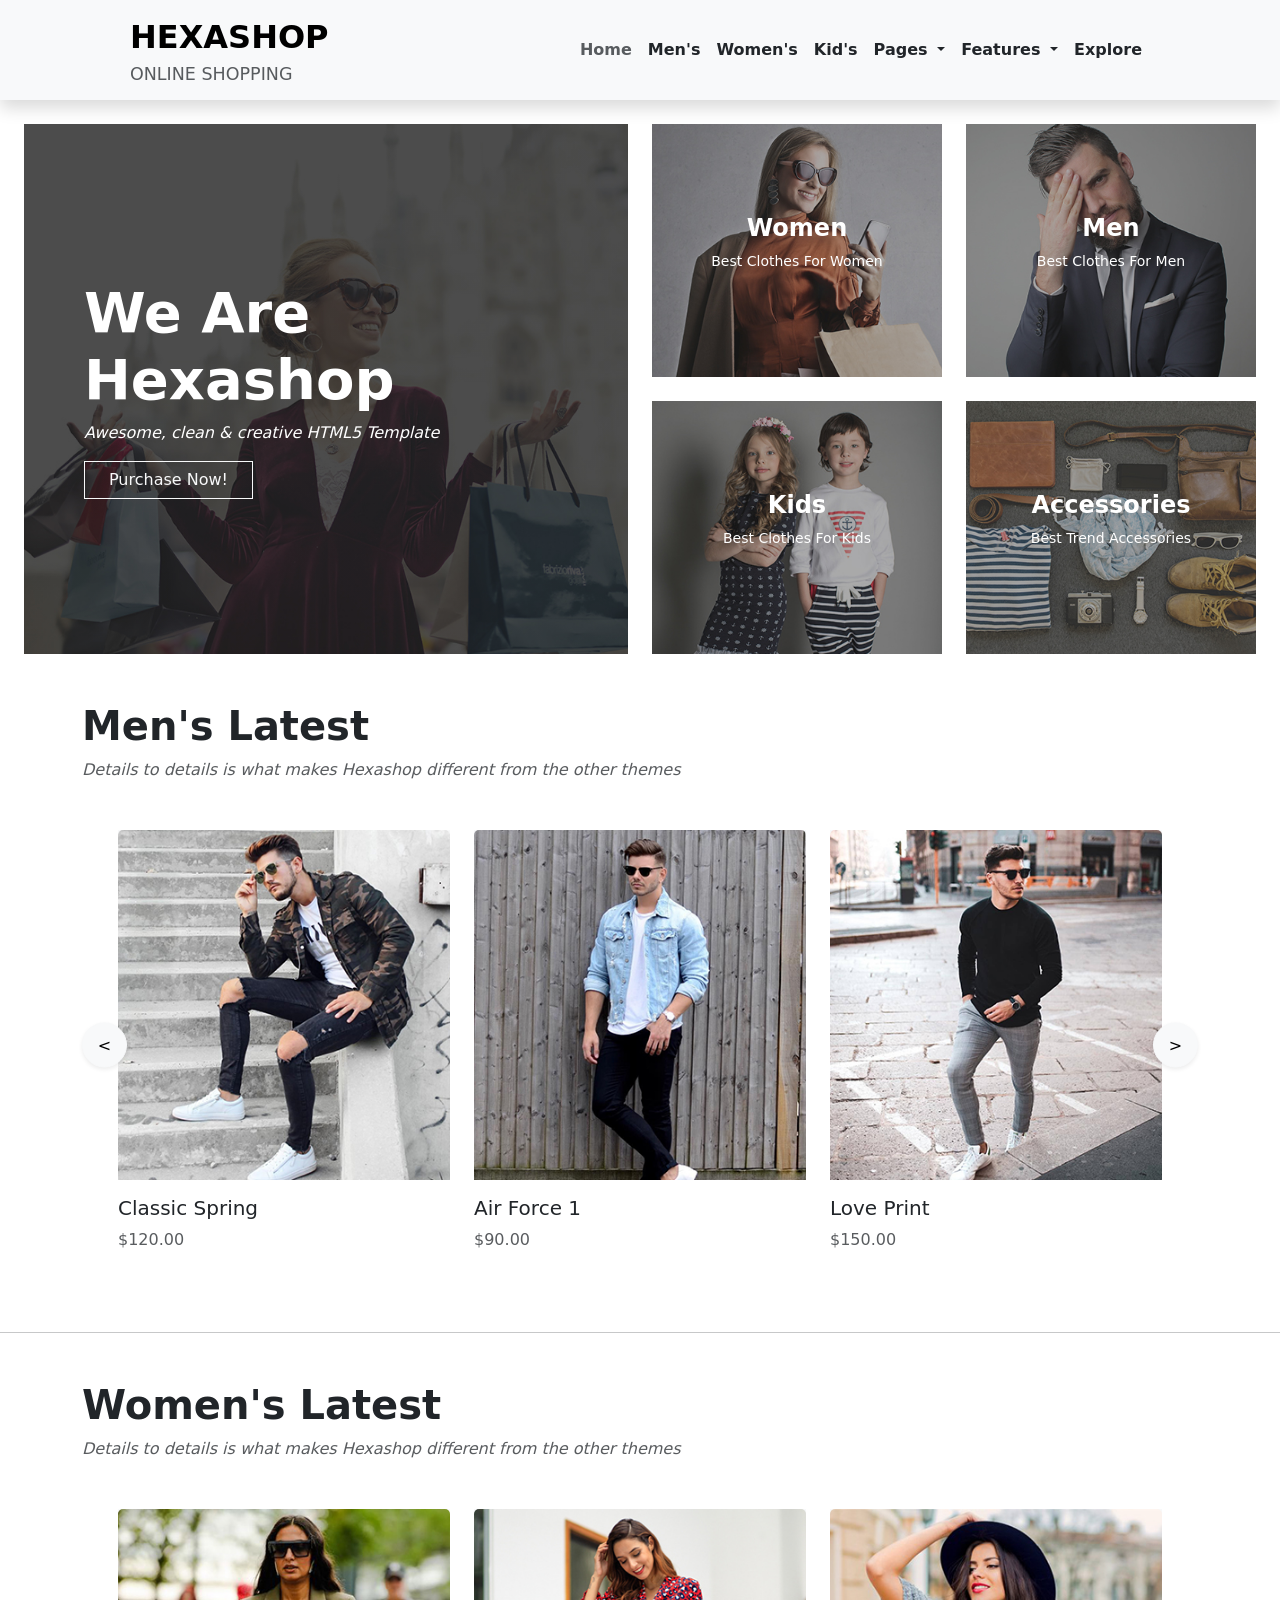
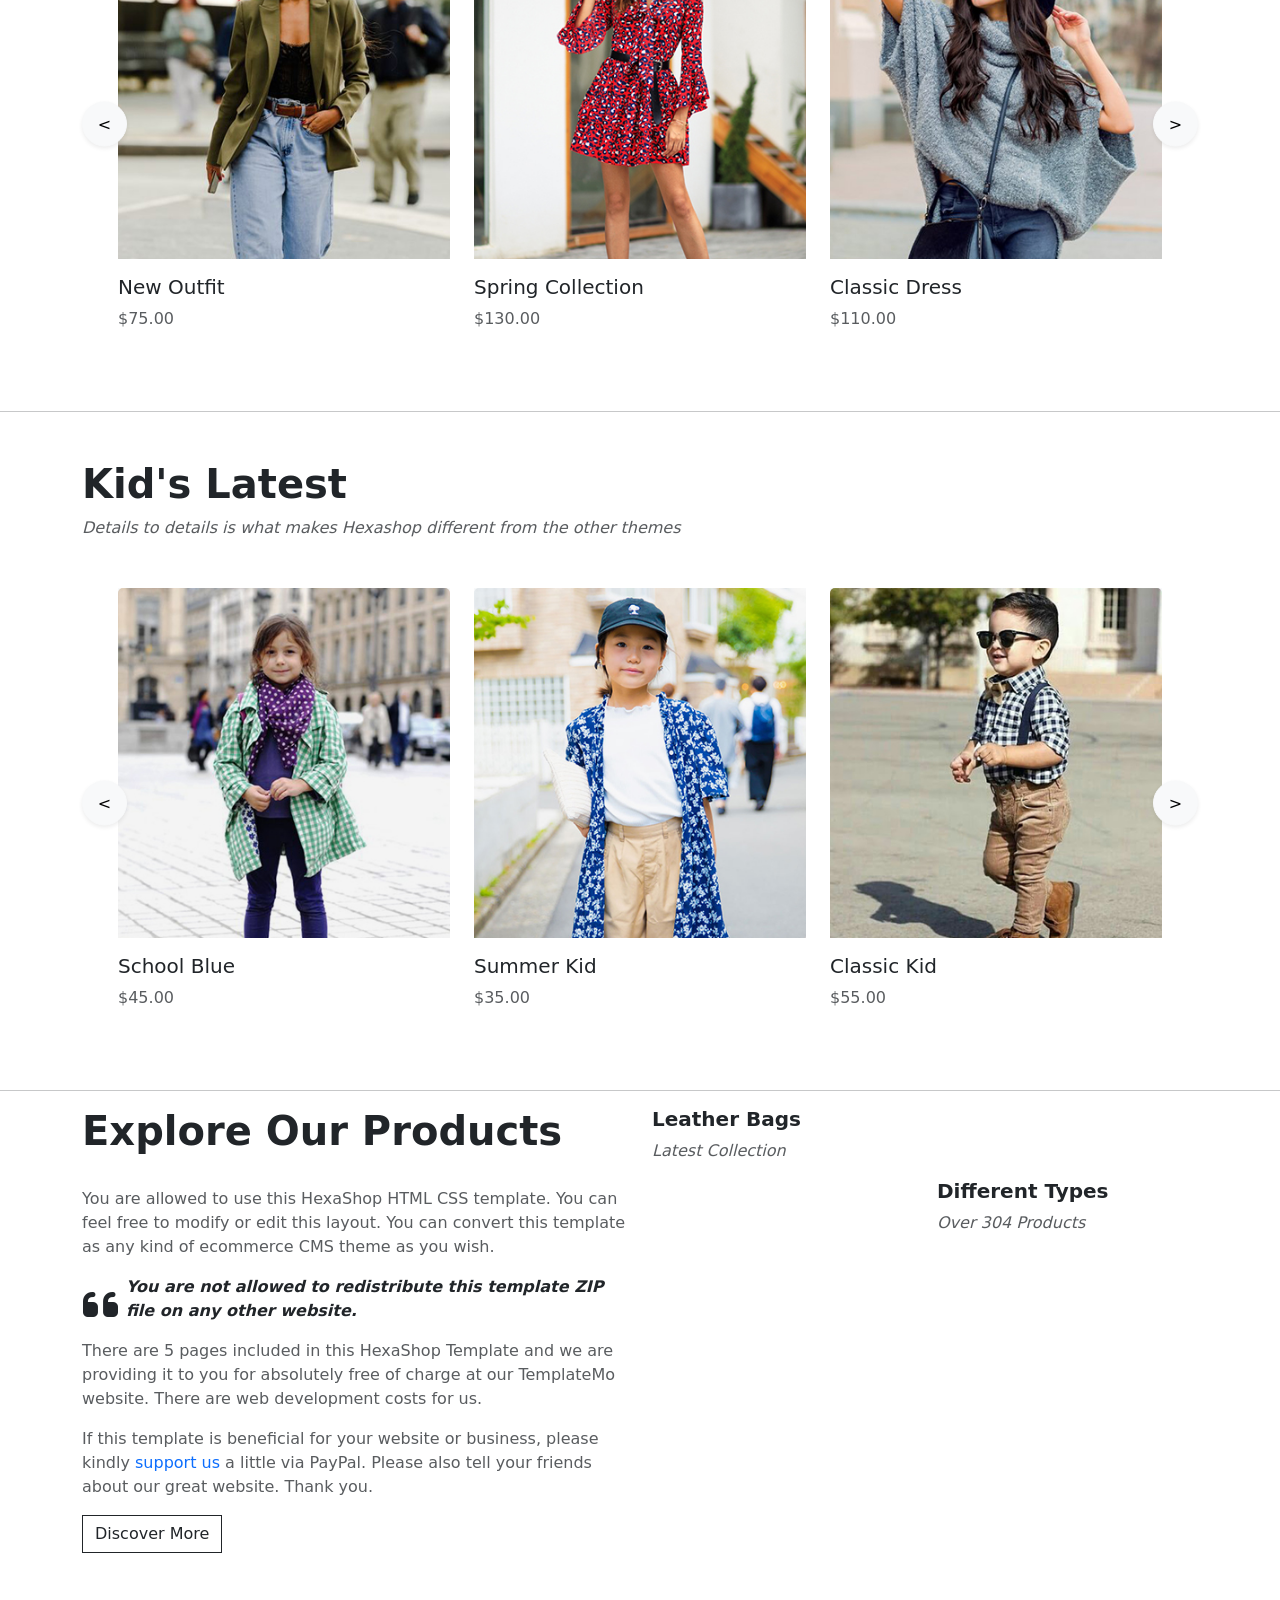
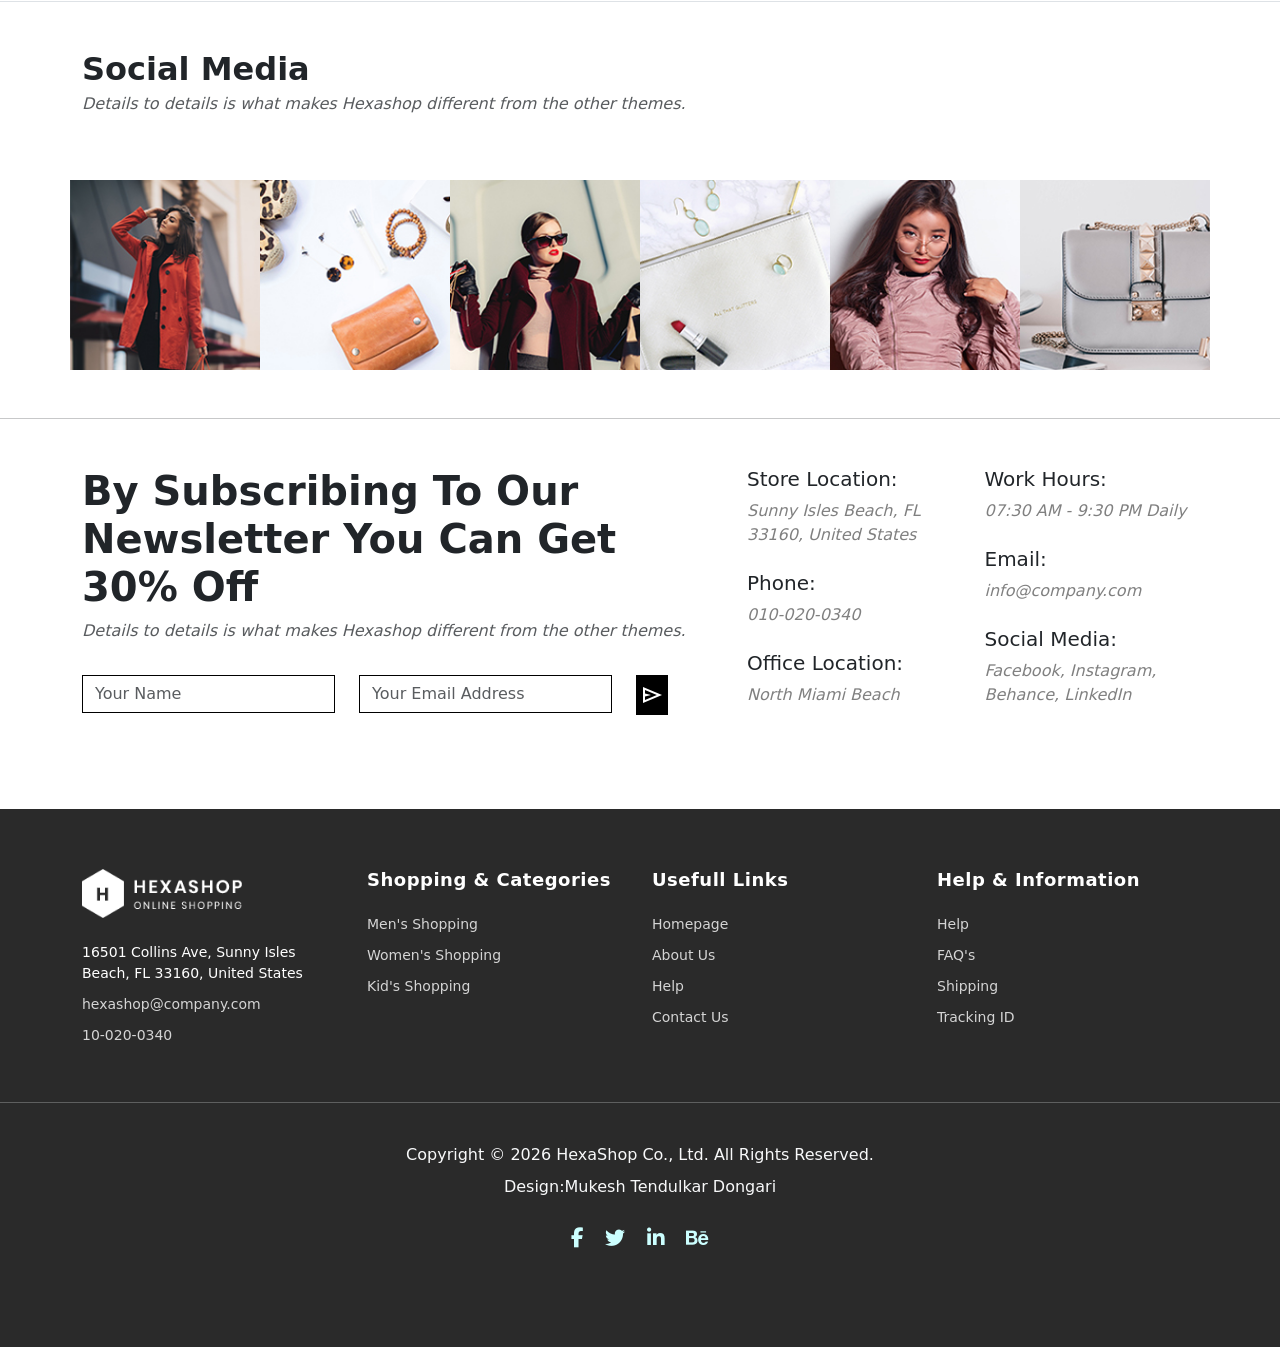
==== index.html @ 88e51914 "refactored banner section - added hover property for elements and buttons" ====
<!DOCTYPE html>
<html lang="en">
<head>
    <meta charset="UTF-8">
    <meta name="viewport" content="width=device-width, initial-scale=1.0">
    <title>Hexa Shop</title>
    <link rel="stylesheet" href="style.css">
    <!-- BOOTSTARP ICONS CDN -->
    <link rel="stylesheet" href="https://cdn.jsdelivr.net/npm/bootstrap-icons@1.13.1/font/bootstrap-icons.min.css">
    <link rel="stylesheet" href="https://cdnjs.cloudflare.com/ajax/libs/font-awesome/6.5.1/css/all.min.css">
    <link rel="stylesheet" href="https://fonts.googleapis.com/css2?family=Material+Symbols+Outlined:opsz,wght,FILL,GRAD@20..48,100..700,0..1,-50..200" />
    <link href="https://cdn.jsdelivr.net/npm/bootstrap@5.0.2/dist/css/bootstrap.min.css" rel="stylesheet" integrity="sha384-EVSTQN3/azprG1Anm3QDgpJLIm9Nao0Yz1ztcQTwFspd3yD65VohhpuuCOmLASjC" crossorigin="anonymous">
</head>
<body>

<!-- nav bar  -->
<nav class="navbar navbar-expand-md navbar-light bg-light sticky-top shadow">
    <div class="container">

    <div class="navbar-brand d-flex flex-column ms-5">
  <span class="fw-bold fs-2">HEXASHOP</span>
  <small class="text-muted">ONLINE SHOPPING</small>
</div>

    <button class="navbar-toggler" type="button" data-bs-toggle="collapse" data-bs-target="#navbarNavDropdown" aria-controls="navbarNavDropdown" aria-expanded="false" aria-label="Toggle navigation">
      <span class="navbar-toggler-icon"></span>
    </button>

    <div class="collapse navbar-collapse" id="navbarNavDropdown">
        
      <ul class="navbar-nav ms-auto me-5">
        <li class="nav-item">
          <a class="nav-link text-muted fw-bold" aria-current="page" href="#">Home</a>
        </li>
        <li class="nav-item ">
          <a class="nav-link fw-bold text-dark" href="#">Men's</a>
        </li>
        <li class="nav-item">
          <a class="nav-link fw-bold text-dark" href="#">Women's</a>
        </li>
        <li class="nav-item">
          <a class="nav-link fw-bold text-dark" href="#">Kid's</a>
        </li>
        
        <li class="nav-item dropdown">
          <a class="nav-link dropdown-toggle fw-bold text-dark" href="#" id="navbarDropdownMenuLink" role="button" data-bs-toggle="dropdown" aria-expanded="false">
            Pages
          </a>
          <ul class="dropdown-menu " aria-labelledby="navbarDropdownMenuLink">
            <li><a class="dropdown-item" href="#">About Us</a></li>
            <li><a class="dropdown-item" href="#">Products</a></li>
            <li><a class="dropdown-item" href="#">Single Products</a></li>
            <li><a class="dropdown-item" href="#">Contact Us</a></li>
          </ul>
        </li>

        <li class="nav-item dropdown">
        <a class="nav-link dropdown-toggle fw-bold text-dark" href="#" data-bs-toggle="dropdown">
            Features
        </a>
        <ul class="dropdown-menu">
        <li><a class="dropdown-item" href="#">Feature Page 1</a></li>
        <li><a class="dropdown-item" href="#">Feature Page 2</a></li>
        <li><a class="dropdown-item" href="#">Feature Page 3</a></li>
        </ul>
        </li>
        <li class="nav-item ">
          <a class="nav-link fw-bold text-dark" href="#">Explore</a>
        </li>
      </ul>
    </div>
  </div>
</nav>
<!-- hero section -->
<div class="container-fluid mt-4 px-4">
    <div class="row g-4">

        <div class="col-lg-6">
            <div class="banner-large d-flex flex-column justify-content-center">
                <div class="banner-content text-white">
                    <h1 class="fw-bold display-4">We Are Hexashop</h1>
                    <p class="fst-italic">Awesome, clean & creative HTML5 Template</p>
                    <button class="btn btn-outline-light rounded-0 px-4">Purchase Now!</button>
                </div>
            </div>
        </div>

        <div class="col-lg-6">
            <div class="row g-4">

                <div class="col-12 col-md-6">
                    <div class="category women position-relative">
                        <div class="main-text text-white text-center">
                            <h4 class="fw-bold">Women</h4>
                            <p class="small">Best Clothes For Women</p>
                        </div>
                        <div class="category-hover">
                            <div class="inner">
                                <h5>Women</h5>
                                <p>Lorem ipsum dolor sit amet, consectetur adipiscing elit.</p>
                                <a href="#" class="btn-discover">Discover More</a>
                            </div>
                        </div>
                    </div>
                </div>

                <div class="col-12 col-md-6">
                    <div class="category men position-relative">
                        <div class="main-text text-white text-center">
                            <h4 class="fw-bold">Men</h4>
                            <p class="small">Best Clothes For Men</p>
                        </div>
                        <div class="category-hover">
                            <div class="inner">
                                <h5>Men</h5>
                                <p>Lorem ipsum dolor sit amet, consectetur adipiscing elit.</p>
                                <a href="#" class="btn-discover">Discover More</a>
                            </div>
                        </div>
                    </div>
                </div>

                <div class="col-12 col-md-6">
                    <div class="category kids position-relative">
                        <div class="main-text text-white text-center">
                            <h4 class="fw-bold">Kids</h4>
                            <p class="small">Best Clothes For Kids</p>
                        </div>
                        <div class="category-hover">
                            <div class="inner">
                                <h5>Kids</h5>
                                <p>Lorem ipsum dolor sit amet, consectetur adipiscing elit.</p>
                                <a href="#" class="btn-discover">Discover More</a>
                            </div>
                        </div>
                    </div>
                </div>

                <div class="col-12 col-md-6">
                    <div class="category accessories position-relative">
                        <div class="main-text text-white text-center">
                            <h4 class="fw-bold">Accessories</h4>
                            <p class="small">Best Trend Accessories</p>
                        </div>
                        <div class="category-hover">
                            <div class="inner">
                                <h5>Accessories</h5>
                                <p>Lorem ipsum dolor sit amet, consectetur adipiscing elit.</p>
                                <a href="#" class="btn-discover">Discover More</a>
                            </div>
                        </div>
                    </div>
                </div>

            </div>
        </div>

    </div>
</div>

<!-- carousels  -->
<!-- men carousel -->
<section class="container my-5">
    <div class="mb-4">
        <h1 class="fw-bold">Men's Latest</h1>
        <p class="text-muted fst-italic">Details to details is what makes Hexashop different from the other themes</p>
    </div>
    <div class="position-relative px-md-4">
        <button class="btn btn-light shadow-sm position-absolute top-50 start-0 translate-middle-y z-3 rounded-circle nav-btn" onclick="scrollCarousel('track-men', -1)">&lt;</button>
        <div id="track-men" class="row flex-nowrap overflow-auto g-4 m-0 hide-scrollbar">
            <div class="col-12 col-md-6 col-lg-4 product-item">
              <div class="card h-100 border-0 product-card">
                <div class="img-wrapper">
                  <img src="assets/images/men-01.jpg" class="card-img-top">
                  <div class="hover-overlay d-flex justify-content-center gap-2">
                    <button class="btn btn-white"><i class="bi bi-eye"></i></button>
                    <button class="btn btn-white"><i class="bi bi-star"></i></button>
                    <button class="btn btn-white"><i class="bi bi-cart"></i></button>
                  </div>
                </div>
                <div class="card-body px-0">
                  <h5>Classic Spring</h5>
                  <p class="text-muted">$120.00</p>
                </div>
              </div>
            </div>
            <div class="col-12 col-md-6 col-lg-4 product-item">
              <div class="card h-100 border-0 product-card">
                <div class="img-wrapper">
                  <img src="assets/images/men-02.jpg" class="card-img-top">
                  <div class="hover-overlay d-flex justify-content-center gap-2">
                    <button class="btn btn-white"><i class="bi bi-eye"></i></button>
                    <button class="btn btn-white"><i class="bi bi-star"></i></button>
                    <button class="btn btn-white"><i class="bi bi-cart"></i></button>
                  </div></div><div class="card-body px-0">
                    <h5>Air Force 1</h5>
                    <p class="text-muted">$90.00</p>
                  </div>
                </div>
              </div>
            <div class="col-12 col-md-6 col-lg-4 product-item">
              <div class="card h-100 border-0 product-card">
                <div class="img-wrapper">
                  <img src="assets/images/men-03.jpg" class="card-img-top">
                  <div class="hover-overlay d-flex justify-content-center gap-2">
                    <button class="btn btn-white"><i class="bi bi-eye"></i></button>
                    <button class="btn btn-white"><i class="bi bi-star"></i></button>
                    <button class="btn btn-white"><i class="bi bi-cart"></i></button>
                  </div></div><div class="card-body px-0">
                    <h5>Love Print</h5>
                    <p class="text-muted">$150.00</p>
                  </div>
                </div>
                </div>


            <div class="col-12 col-md-6 col-lg-4 product-item">
              <div class="card h-100 border-0 product-card">
                <div class="img-wrapper">
                  <img src="assets/images/men-01.jpg" class="card-img-top">
                  <div class="hover-overlay d-flex justify-content-center gap-2">
                    <button class="btn btn-white"><i class="bi bi-eye"></i></button>
                    <button class="btn btn-white"><i class="bi bi-star"></i></button>
                    <button class="btn btn-white"><i class="bi bi-cart"></i></button>
                  </div>
                </div>
                <div class="card-body px-0">
                  <h5>Classic Spring</h5>
                  <p class="text-muted">$120.00</p>
                </div>
              </div>
            </div>
            <div class="col-12 col-md-6 col-lg-4 product-item">
              <div class="card h-100 border-0 product-card">
                <div class="img-wrapper">
                  <img src="assets/images/men-02.jpg" class="card-img-top">
                  <div class="hover-overlay d-flex justify-content-center gap-2">
                    <button class="btn btn-white"><i class="bi bi-eye"></i></button>
                    <button class="btn btn-white"><i class="bi bi-star"></i></button>
                    <button class="btn btn-white"><i class="bi bi-cart"></i></button>
                  </div></div><div class="card-body px-0">
                    <h5>Air Force 1</h5>
                    <p class="text-muted">$90.00</p>
                  </div>
                </div>
              </div>
            <div class="col-12 col-md-6 col-lg-4 product-item">
              <div class="card h-100 border-0 product-card">
                <div class="img-wrapper">
                  <img src="assets/images/men-03.jpg" class="card-img-top">
                  <div class="hover-overlay d-flex justify-content-center gap-2">
                    <button class="btn btn-white"><i class="bi bi-eye"></i></button>
                    <button class="btn btn-white"><i class="bi bi-star"></i></button>
                    <button class="btn btn-white"><i class="bi bi-cart"></i></button>
                  </div></div><div class="card-body px-0">
                    <h5>Love Print</h5>
                    <p class="text-muted">$150.00</p>
                  </div>
                </div>
                </div>

        </div>
        <button class="btn btn-light shadow-sm position-absolute top-50 end-0 translate-middle-y z-3 rounded-circle nav-btn" onclick="scrollCarousel('track-men', 1)">&gt;</button>
    </div>
</section>

<hr>

<!-- women carousel -->
<section class="container my-5">
    <div class="mb-4">
      <h1 class="fw-bold">Women's Latest</h1>
      <p class="text-muted fst-italic">Details to details is what makes Hexashop different from the other themes</p>
    </div>
    <div class="position-relative px-md-4">
        <button class="btn btn-light shadow-sm position-absolute top-50 start-0 translate-middle-y z-3 rounded-circle nav-btn" onclick="scrollCarousel('track-women', -1)">&lt;</button>
        <div id="track-women" class="row flex-nowrap overflow-auto g-4 m-0 hide-scrollbar">
            <div class="col-12 col-md-6 col-lg-4 product-item">
              <div class="card h-100 border-0 product-card">
                <div class="img-wrapper">
                  <img src="assets/images/women-01.jpg" class="card-img-top">
                  <div class="hover-overlay d-flex justify-content-center gap-2">
                    <button class="btn btn-white"><i class="bi bi-eye"></i></button>
                    <button class="btn btn-white"><i class="bi bi-star"></i></button>
                    <button class="btn btn-white"><i class="bi bi-cart"></i></button>
                  </div></div><div class="card-body px-0">
                    <h5>New Outfit</h5>
                    <p class="text-muted">$75.00</p>
                  </div>
                </div>
              </div>
            <div class="col-12 col-md-6 col-lg-4 product-item">
              <div class="card h-100 border-0 product-card">
                <div class="img-wrapper">
                  <img src="assets/images/women-02.jpg" class="card-img-top">
                  <div class="hover-overlay d-flex justify-content-center gap-2">
                    <button class="btn btn-white"><i class="bi bi-eye"></i></button>
                    <button class="btn btn-white"><i class="bi bi-star"></i></button>
                    <button class="btn btn-white"><i class="bi bi-cart"></i></button>
                  </div>
                </div>
                <div class="card-body px-0">
                    <h5>Spring Collection</h5>
                    <p class="text-muted">$130.00</p>
                  </div>
                </div>
              </div>

            <div class="col-12 col-md-6 col-lg-4 product-item">
              <div class="card h-100 border-0 product-card">
                <div class="img-wrapper">
                  <img src="assets/images/women-03.jpg" class="card-img-top">
                  <div class="hover-overlay d-flex justify-content-center gap-2">
                    <button class="btn btn-white"><i class="bi bi-eye"></i></button>
                    <button class="btn btn-white"><i class="bi bi-star"></i></button>
                    <button class="btn btn-white"><i class="bi bi-cart"></i></button>
                  </div></div><div class="card-body px-0">
                    <h5>Classic Dress</h5>
                    <p class="text-muted">$110.00</p>
                  </div>
                </div>
              </div>
              
            <div class="col-12 col-md-6 col-lg-4 product-item">
              <div class="card h-100 border-0 product-card">
                <div class="img-wrapper">
                  <img src="assets/images/women-01.jpg" class="card-img-top">
                  <div class="hover-overlay d-flex justify-content-center gap-2">
                    <button class="btn btn-white"><i class="bi bi-eye"></i></button>
                    <button class="btn btn-white"><i class="bi bi-star"></i></button>
                    <button class="btn btn-white"><i class="bi bi-cart"></i></button>
                  </div></div><div class="card-body px-0">
                    <h5>New Outfit</h5>
                    <p class="text-muted">$75.00</p>
                  </div>
                </div>
              </div>
            <div class="col-12 col-md-6 col-lg-4 product-item">
              <div class="card h-100 border-0 product-card">
                <div class="img-wrapper">
                  <img src="assets/images/women-02.jpg" class="card-img-top">
                  <div class="hover-overlay d-flex justify-content-center gap-2">
                    <button class="btn btn-white"><i class="bi bi-eye"></i></button>
                    <button class="btn btn-white"><i class="bi bi-star"></i></button>
                    <button class="btn btn-white"><i class="bi bi-cart"></i></button>
                  </div>
                </div>
                <div class="card-body px-0">
                    <h5>Spring Collection</h5>
                    <p class="text-muted">$130.00</p>
                  </div>
                </div>
              </div>

            <div class="col-12 col-md-6 col-lg-4 product-item">
              <div class="card h-100 border-0 product-card">
                <div class="img-wrapper">
                  <img src="assets/images/women-03.jpg" class="card-img-top">
                  <div class="hover-overlay d-flex justify-content-center gap-2">
                    <button class="btn btn-white"><i class="bi bi-eye"></i></button>
                    <button class="btn btn-white"><i class="bi bi-star"></i></button>
                    <button class="btn btn-white"><i class="bi bi-cart"></i></button>
                  </div></div><div class="card-body px-0">
                    <h5>Classic Dress</h5>
                    <p class="text-muted">$110.00</p>
                  </div>
                </div>
              </div>
        </div>
        <button class="btn btn-light shadow-sm position-absolute top-50 end-0 translate-middle-y z-3 rounded-circle nav-btn" onclick="scrollCarousel('track-women', 1)">&gt;</button>
    </div>
</section>

<hr>

<!-- kids carousel -->
<section class="container my-5">
    <div class="mb-4">
      <h1 class="fw-bold">Kid's Latest</h1>
      <p class="text-muted fst-italic">Details to details is what makes Hexashop different from the other themes</p>
    </div>
    <div class="position-relative px-md-4">
        <button class="btn btn-light shadow-sm position-absolute top-50 start-0 translate-middle-y z-3 rounded-circle nav-btn" onclick="scrollCarousel('track-kids', -1)">&lt;</button>
        <div id="track-kids" class="row flex-nowrap overflow-auto g-4 m-0 hide-scrollbar">
            <div class="col-12 col-md-6 col-lg-4 product-item">
              <div class="card h-100 border-0 product-card">
                <div class="img-wrapper">
                  <img src="assets/images/kid-01.jpg" class="card-img-top">
                  <div class="hover-overlay d-flex justify-content-center gap-2">
                    <button class="btn btn-white"><i class="bi bi-eye"></i></button>
                    <button class="btn btn-white"><i class="bi bi-star"></i></button>
                    <button class="btn btn-white"><i class="bi bi-cart"></i></button>
                  </div>
                </div>
                <div class="card-body px-0">
                    <h5>School Blue</h5>
                    <p class="text-muted">$45.00</p>
                  </div>
                </div>
              </div>
            <div class="col-12 col-md-6 col-lg-4 product-item">
              <div class="card h-100 border-0 product-card">
                <div class="img-wrapper">
                  <img src="assets/images/kid-02.jpg" class="card-img-top">
                  <div class="hover-overlay d-flex justify-content-center gap-2">
                    <button class="btn btn-white"><i class="bi bi-eye"></i></button>
                    <button class="btn btn-white"><i class="bi bi-star"></i></button>
                    <button class="btn btn-white"><i class="bi bi-cart"></i></button>
                  </div>
                </div>
                <div class="card-body px-0">
                  <h5>Summer Kid</h5>
                  <p class="text-muted">$35.00</p>
                </div>
              </div>
            </div>
            <div class="col-12 col-md-6 col-lg-4 product-item">
              <div class="card h-100 border-0 product-card">
                <div class="img-wrapper">
                  <img src="assets/images/kid-03.jpg" class="card-img-top">
                  <div class="hover-overlay d-flex justify-content-center gap-2">
                    <button class="btn btn-white"><i class="bi bi-eye"></i></button>
                    <button class="btn btn-white"><i class="bi bi-star"></i></button>
                    <button class="btn btn-white"><i class="bi bi-cart"></i></button>
                  </div>
                </div>
                <div class="card-body px-0">
                  <h5>Classic Kid</h5>
                  <p class="text-muted">$55.00</p>
                </div>
              </div>
            </div>
            <div class="col-12 col-md-6 col-lg-4 product-item">
              <div class="card h-100 border-0 product-card">
                <div class="img-wrapper">
                  <img src="assets/images/kid-01.jpg" class="card-img-top">
                  <div class="hover-overlay d-flex justify-content-center gap-2">
                    <button class="btn btn-white"><i class="bi bi-eye"></i></button>
                    <button class="btn btn-white"><i class="bi bi-star"></i></button>
                    <button class="btn btn-white"><i class="bi bi-cart"></i></button>
                  </div>
                </div>
                <div class="card-body px-0">
                    <h5>School Blue</h5>
                    <p class="text-muted">$45.00</p>
                  </div>
                </div>
              </div>
            <div class="col-12 col-md-6 col-lg-4 product-item">
              <div class="card h-100 border-0 product-card">
                <div class="img-wrapper">
                  <img src="assets/images/kid-02.jpg" class="card-img-top">
                  <div class="hover-overlay d-flex justify-content-center gap-2">
                    <button class="btn btn-white"><i class="bi bi-eye"></i></button>
                    <button class="btn btn-white"><i class="bi bi-star"></i></button>
                    <button class="btn btn-white"><i class="bi bi-cart"></i></button>
                  </div>
                </div>
                <div class="card-body px-0">
                  <h5>Summer Kid</h5>
                  <p class="text-muted">$35.00</p>
                </div>
              </div>
            </div>
            <div class="col-12 col-md-6 col-lg-4 product-item">
              <div class="card h-100 border-0 product-card">
                <div class="img-wrapper">
                  <img src="assets/images/kid-03.jpg" class="card-img-top">
                  <div class="hover-overlay d-flex justify-content-center gap-2">
                    <button class="btn btn-white"><i class="bi bi-eye"></i></button>
                    <button class="btn btn-white"><i class="bi bi-star"></i></button>
                    <button class="btn btn-white"><i class="bi bi-cart"></i></button>
                  </div>
                </div>
                <div class="card-body px-0">
                  <h5>Classic Kid</h5>
                  <p class="text-muted">$55.00</p>
                </div>
              </div>
            </div>

        </div>
        <button class="btn btn-light shadow-sm position-absolute top-50 end-0 translate-middle-y z-3 rounded-circle nav-btn" onclick="scrollCarousel('track-kids', 1)">&gt;</button>
    </div>
</section>

<hr>

<!-- explore our products section -->
<div class="container">
<div class="row">
  <!-- left col -->

    <div class="col-lg-6">
        <h1 class="fw-bold pb-4">Explore Our Products</h1>

        <p class="text-muted">You are allowed to use this HexaShop HTML CSS template. You can feel free to modify or edit this layout. You can convert this template as any kind of ecommerce CMS theme as you wish. 
        </p>
        <div class="d-flex">
          <span class="fs-1"><i class="fa-solid fa-quote-right fa-rotate-180"></i></span>
          <p class="text-dark fw-bold ps-2 fst-italic">
            You are not allowed to redistribute this template ZIP file on any other website.
          </p>
        </div>
        
        <p class="text-muted">There are 5 pages included in this HexaShop Template and we are providing it to you for absolutely free of charge at our TemplateMo website. There are web development costs for us.</p>
        
        <p class="text-muted">
        If this template is beneficial for your website or business, please kindly <span><a href="https://github.com/mukeshtendulkardongari" target="_blank" class="text-decoration-none text-primary ">support us</a></span> a little via PayPal. Please also tell your friends about our great website. Thank you.
        </p>
        <button type="button" class="btn btn-outline-dark discover-btn">Discover More</button>
    </div>
    <!-- right col -->
    <!-- 4 boxes -->
    <div class="col-lg-6">
        <div class="row">

            <div class="col-lg-6 col-md-12">
                <div class="category2 leatherbag">
                <h5 class="fw-bold text-dark">Leather Bags</h5>
                <p class="text-muted fst-italic">Latest Collection</p>
            </div>
            </div>

            <div class="col-lg-6 col-md-12">
                <div class="category2 expwomen">
                </div>
            </div>

            <div class="col-lg-6 col-md-12">
                <div class="category2 expbag">
                </div>
            </div>

            <div class="col-lg-6 col-md-12">
                <div class="category2 different">
                <h5 class="fw-bold text-dark">Different Types</h5>
                <p class="text-muted fst-italic">Over 304 Products</p>
                </div>
            </div>
        </div>
    </div>
</div>
</div>


<!-- social media  -->

<section class="social-media-section my-5 border-top pt-5">
    <div class="container mb-5">
        <div class="row">
            <div class="col-lg-12">
                <div class="section-heading">
                    <h2 class="fw-bold text-dark mb-1">Social Media</h2>
                    <p class="text-muted fst-italic">Details to details is what makes Hexashop different from the other themes.</p>
                </div>
            </div>
        </div>
    </div>

    <div class="container p-0">
        <div class="row g-0">
            <div class="col-2">
                <div class="social-box">
                    <img src="assets/images/instagram-01.jpg" alt="Social 1">
                    <div class="social-overlay">
                        <div class="overlay-content">
                            <h6>Fashion</h6>
                            <i class="bi bi-instagram"></i>
                        </div>
                    </div>
                </div>
            </div>
            <div class="col-2">
                <div class="social-box">
                    <img src="assets/images/instagram-02.jpg" alt="Social 2">
                    <div class="social-overlay">
                        <div class="overlay-content">
                            <h6>New Style</h6>
                            <i class="bi bi-instagram"></i>
                        </div>
                    </div>
                </div>
            </div>
            <div class="col-2">
                <div class="social-box">
                    <img src="assets/images/instagram-03.jpg" alt="Social 3">
                    <div class="social-overlay">
                        <div class="overlay-content">
                            <h6>Brand</h6>
                            <i class="bi bi-instagram"></i>
                        </div>
                    </div>
                </div>
            </div>
            <div class="col-2">
                <div class="social-box">
                    <img src="assets/images/instagram-04.jpg" alt="Social 4">
                    <div class="social-overlay">
                        <div class="overlay-content">
                            <h6>Makeup</h6>
                            <i class="bi bi-instagram"></i>
                        </div>
                    </div>
                </div>
            </div>
            <div class="col-2">
                <div class="social-box">
                    <img src="assets/images/instagram-05.jpg" alt="Social 5">
                    <div class="social-overlay">
                        <div class="overlay-content">
                            <h6>Leather</h6>
                            <i class="bi bi-instagram"></i>
                        </div>
                    </div>
                </div>
            </div>
            <div class="col-2">
                <div class="social-box">
                    <img src="assets/images/instagram-06.jpg" alt="Social 6">
                    <div class="social-overlay">
                        <div class="overlay-content">
                            <h6>Bag</h6>
                            <i class="bi bi-instagram"></i>
                        </div>
                    </div>
                </div>
            </div>
        </div>
    </div>
</section>

<hr>

<!-- newsletter section -->
<div class="container mt-5">
  <div class="row">

    <!-- left column forms and button-->
    <div class="col-lg-7 col-md-12 pb-5">
     <h1 class="fw-bold">By Subscribing To Our Newsletter You Can Get 30% Off</h1>
     <p class="fst-italic text-muted pb-3">Details to details is what makes Hexashop different from the other themes.</p>

     <div class="row">

     <div class="col-12 col-lg-5 pb-4">
      <input type="text" class="form-control form-cont" placeholder="Your Name">
     </div>

     <div class="col-12 col-lg-5 pb-4">
      <input type="text" class="form-control form-cont" placeholder="Your Email Address">
     </div>

     <div class="col-12 col-lg-1">
        <button class="telegram-btn p-1 btn w-100 w-lg-auto" aria-label="Subscribe to newsletter">
    <span class="material-symbols-outlined">send</span></button>
    </div>
    </div>

    </div>


    <!-- right column contents-->
    <div class="col-12 col-lg-5">
      <div class="row">

        <div class="col-6">
          <div class="mb-4">
            <h5 class="news-title">Store Location:</h5>
            <p class="news-p">Sunny Isles Beach, FL 33160, United States</p>
          </div>
          <div class="mb-4">
            <h5 class="news-title">Phone:</h5>
            <p class="news-p">010-020-0340</p>
          </div>
          <div class="mb-4">
            <h5 class="news-title">Office Location:</h5>
            <p class="news-p">North Miami Beach</p>
          </div>
        </div>

        <div class="col-6">
          <div class="mb-4">
            <h5 class="news-title">Work Hours:</h5>
            <p class="news-p">07:30 AM - 9:30 PM Daily</p>
          </div>
          <div class="mb-4">
            <h5 class="news-title">Email:</h5>
            <p class="news-p">info@company.com</p>
          </div>
          <div class="mb-4">
            <h5 class="news-title">Social Media:</h5>
            <p class="news-p">Facebook, Instagram, Behance, LinkedIn</p>
          </div>
        </div>

      </div>
    </div>
  </div> 
</div>

<!-- footer -->
 <!-- footer part 1 -->

<footer class="text-light mt-4 py-6">
  <div class=" container">
    <div class="row">
    <div class="col-lg-3 col-md-12 mb-4 footer-col">
          <div class="footer-logo mb-4">
          <img src="assets/images/white-logo.png" alt="Hexashop" class="img-fluid">
          </div>
      <ul class="list-unstyled footer-links">
        <li>16501 Collins Ave, Sunny Isles Beach, FL 33160, United States</li>
        <li><a href="mailto:hexashop@company.com">hexashop@company.com</a></li>
        <li><a href="tel:010200340">10-020-0340</a></li>
      </ul>
    </div>
    <div class="col-lg-3 col-md-12 mb-4 footer-col">
      <h6>Shopping & Categories</h6>
      <ul class="list-unstyled footer-links">
        <li><a href="#">Men's Shopping</a></li>
        <li><a href="#">Women's Shopping</a></li>
        <li><a href="#">Kid's Shopping</a></li>
      </ul>
    </div>
    <div class="col-lg-3 col-md-12 mb-4 footer-col">
      <h6>Usefull Links</h6>
      <ul class="list-unstyled footer-links">
        <li><a href="#">Homepage</a></li>
        <li><a href="#">About Us</a></li>
        <li><a href="#">Help</a></li>
        <li><a href="#">Contact Us</a></li>
      </ul>
    </div>
    <div class="col-lg-3 col-md-12 mb-4 footer-col">
      <h6>Help & Information</h6>
      <ul class="list-unstyled footer-links">
        <li><a href="#">Help</a></li>
        <li><a href="#">FAQ's</a></li>
        <li><a href="#">Shipping</a></li>
        <li><a href="#">Tracking ID</a></li>
      </ul>
    </div>


    </div>
  </div>

  <hr class="border-light">
  <!-- footer part 2 -->
  <div class="row align-items-center py-4">
    <div class="col-lg-12 text-center">
    <p class="mb-2">Copyright © 2026 HexaShop Co., Ltd. All Rights Reserved.</p>
    <p class="mb-4">Design:<a href="https://github.com/mukeshtendulkardongari" target="_blank" class="text-decoration-none text-light ">Mukesh Tendulkar Dongari</a></p>

    <ul class="list-inline mb-0 footer-social">
      <li class="list-inline-item mx-2"><a href="https://www.linkedin.com/in/mukesh-tendulkar-dongari-3a05ab292/" target="_blank"><i class="fa-brands fa-facebook-f"></i></a></li>
      <li class="list-inline-item mx-2"><a href="https://www.linkedin.com/in/mukesh-tendulkar-dongari-3a05ab292/" target="_blank"><i class="fa-brands fa-twitter"></i></a></li>
      <li class="list-inline-item mx-2"><a href="https://www.linkedin.com/in/mukesh-tendulkar-dongari-3a05ab292/" target="_blank"><i class="fa-brands fa-linkedin-in"></i></a></li>
      <li class="list-inline-item mx-2"><a href="https://www.linkedin.com/in/mukesh-tendulkar-dongari-3a05ab292/" target="_blank"><i class="fa-brands fa-behance"></i></a></li>
    </ul>
</div>
  </div>
</footer>
<script src="script.js"></script>
<script src="https://cdn.jsdelivr.net/npm/bootstrap@5.0.2/dist/js/bootstrap.bundle.min.js" integrity="sha384-MrcW6ZMFYlzcLA8Nl+NtUVF0sA7MsXsP1UyJoMp4YLEuNSfAP+JcXn/tWtIaxVXM" crossorigin="anonymous"></script>
</body>
</html>
---- style.css ----
/* Left Banner */
.banner-large {
    background-image: linear-gradient(rgba(0,0,0,0.2), rgba(0,0,0,0.2)), url("assets/images/left-banner-image.jpg");
    background-size: cover;
    background-position: center;
    height: 530px;
    padding: 60px;
}

/* Category Containers */
.category {
    height: 253px;
    background-size: cover;
    background-position: center;
    display: flex;
    justify-content: center;
    align-items: center;
    overflow: hidden;
}

.women { background-image: url("assets/images/baner-right-image-01.jpg"); }
.men { background-image: url("assets/images/baner-right-image-02.jpg"); }
.kids { background-image: url("assets/images/baner-right-image-03.jpg"); }
.accessories { background-image: url("assets/images/baner-right-image-04.jpg"); }

/* Initial Text Styling */
.main-text {
    z-index: 1;
    transition: opacity 0.4s ease;
}

.category:hover .main-text {
    opacity: 0; /* Hide initial text when hovering */
}

/* The Dark Frame Hover Overlay */
.category-hover {
    position: absolute;
    top: 20px; /* Gap from top */
    left: 20px; /* Gap from left */
    right: 20px; /* Gap from right */
    bottom: 20px; /* Gap from bottom */
    background-color: rgba(42, 42, 42, 0.95);
    display: flex;
    align-items: center;
    justify-content: center;
    text-align: center;
    opacity: 0;
    visibility: hidden;
    transition: all 0.5s ease-in-out;
    z-index: 2;
}

.category:hover .category-hover {
    opacity: 1;
    visibility: visible;
}

/* Hover Content Typography */
.category-hover h5 {
    color: #fff;
    font-weight: 700;
    margin-bottom: 10px;
}

.category-hover p {
    color: #fff;
    font-size: 13px;
    padding: 0 15px;
    margin-bottom: 20px;
}

/* The White "Discover More" Button */
.btn-discover {
    display: inline-block;
    padding: 10px 20px;
    border: 1px solid #fff;
    color: #fff;
    text-decoration: none;
    font-weight: 600;
    font-size: 14px;
    transition: all 0.3s ease;
}

.btn-discover:hover {
    background-color: #fff;
    color: #2a2a2a; 
}

/* Responsive Square Fix */
@media (max-width: 991px) {
    .category { height: 300px; }
}


/* newsletter */


.news-p{
    font-style:italic;
    color:grey;
}

button{
    border-radius:0 !important;
}
.form-cont{
    border:1px solid black !important;
    border-radius:0 !important;
}
button.telegram-btn {
    background-color: #000000 !important; 
    color: #ffffff !important;
    border: 1px solid #000000;
    height: 40px;
    display: flex;
    align-items: center;
    justify-content: center;
    transition: all 0.3s ease;
}

button.telegram-btn:hover {
    background-color: #ffffff !important;
    color: #000000 !important;
}

button.telegram-btn:hover .material-symbols-outlined {
    color: #000000 !important;
    transform: translateX(3px) rotate(-10deg);
}
footer {
    background-color: #2a2a2a !important; /* The Hexashop Dark Gray */
    padding: 60px 0;
}
footer h6 {
    color: #fff;
    font-weight:700;
    font-size: 18px;
    letter-spacing: 0.5px;
    padding-bottom: 15px;
}
footer ul li {
    margin-bottom: 10px;
    color: #fff;
    font-size: 14px;
}
footer ul li a{
    text-decoration:none;
    color:white;
    transition:all 0.3s;
}
footer ul li a:hover{
    color:#aaa;
}
.footer-logo img {
    max-width: 160px;
}
.footer-social a{
    color:#ccffff;
    font-size:20px;
}
.footer-social a:hover{
    color:#cc6666;
}


@media (max-width: 991px) {
    /* Target the columns directly */
    footer .footer-col {
        display: flex !important;
        flex-direction: column !important;
        align-items: center !important;
        text-align: center !important;
        margin-bottom: 2rem;
    }

    footer ul.footer-links {
        padding-left: 0 !important;
        list-style: none;
    }
}

.footer-links li a {
    color: #fff;
    text-decoration: none;
    opacity: 0.8;
    transition: 0.3s;
}

.footer-links li a:hover {
    opacity: 1;
    color: #aaa;
}

/* Scroll Track Setup */
.hide-scrollbar {
    scrollbar-width: none; 
    -ms-overflow-style: none;
    scroll-snap-type: x mandatory; /* Snap for smooth mobile feel */
}
.hide-scrollbar::-webkit-scrollbar { display: none; }

.product-item {
    scroll-snap-align: start;
    flex-shrink: 0;
}

/* carousel */

/* Image Hover & Overlay Animation */
.img-wrapper {
    position: relative;
    overflow: hidden;
    background-color: #f8f9fa;
}

.hover-overlay {
    position: absolute;
    bottom: 25px;
    left: 0;
    right: 0;
    opacity: 0;
    transform: translateY(40px);
    transition: all 0.4s cubic-bezier(0.165, 0.84, 0.44, 1);
}

.product-card:hover .hover-overlay {
    opacity: 1;
    transform: translateY(0);
}

.hover-overlay .btn-white {
    background: white;
    border: none;
    width: 45px;
    height: 45px;
    display: flex;
    align-items: center;
    justify-content: center;
    border-radius: 0; /* Square buttons */
    color: #333;
    box-shadow: 0 4px 10px rgba(0,0,0,0.1);
}

.hover-overlay .btn-white:hover {
    background: #000;
    color: #fff;
}

/* Nav Buttons */
.nav-btn {
    width: 45px;
    height: 45px;
    font-weight: bold;
}


/* social media */

/* Social Media Section Styling */
.social-box {
    position: relative;
    overflow: hidden;
    cursor: pointer;
}

.social-box img {
    width: 100%;
    display: block;
    transition: all 0.5s ease-in-out;
}

/* The Dark Overlay */
.social-overlay {
    position: absolute;
    top: 0;
    left: 0;
    width: 100%;
    height: 100%;
    background: rgba(0, 0, 0, 0.8); /* Matches the dark look in your 2nd image */
    display: flex;
    align-items: center;
    justify-content: center;
    opacity: 0;
    transition: all 0.4s ease-in-out;
}

.overlay-content {
    text-align: center;
    color: #fff;
}

.overlay-content h6 {
    font-size: 18px;
    font-weight: 700;
    margin-bottom: 8px;
    text-transform: capitalize;
}

.overlay-content i {
    font-size: 24px;
}

/* Hover Effects */
.social-box:hover .social-overlay {
    opacity: 1;
}

.social-box:hover img {
    transform: scale(1.1);
}

/* Responsive adjustments */
@media (max-width: 768px) {
    .social-media-section .section-heading {
        text-align: center;
    }
}

hr{
    border: 2px solid gray;
    border: dotted;
}
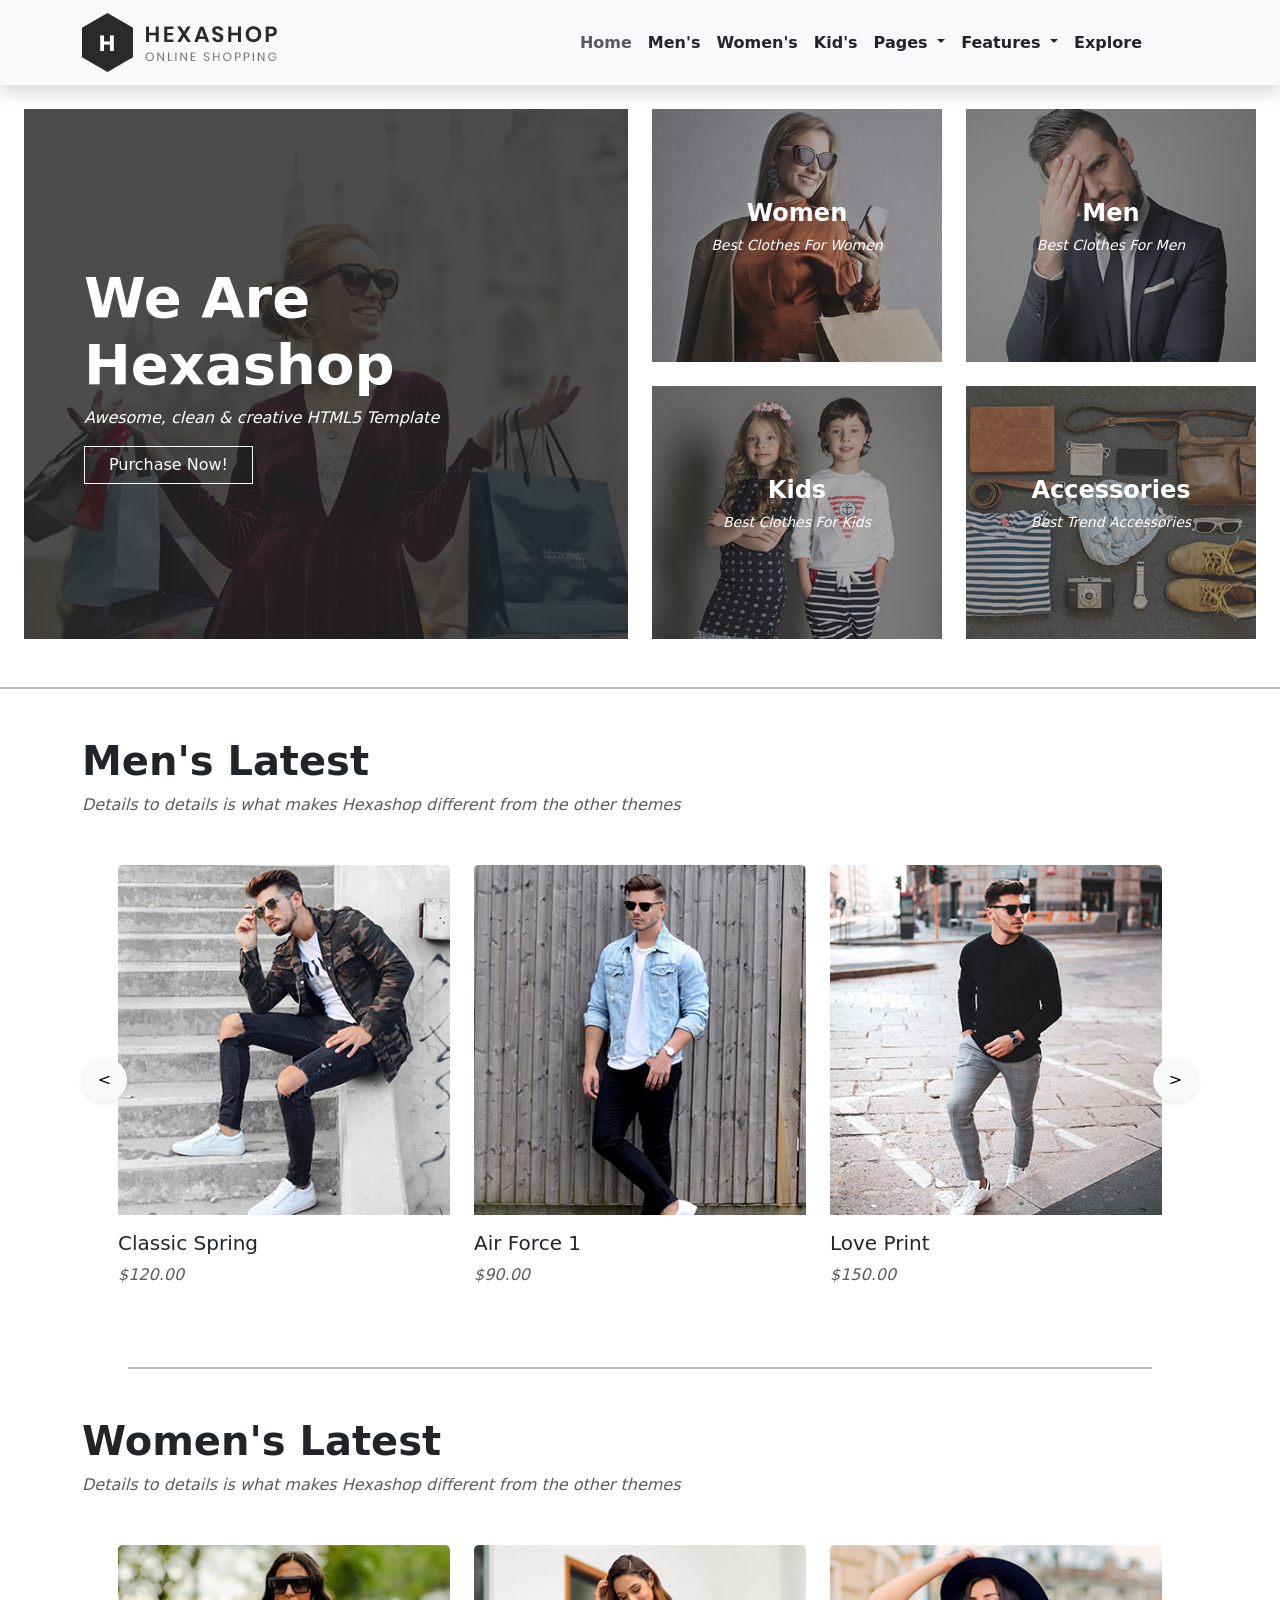
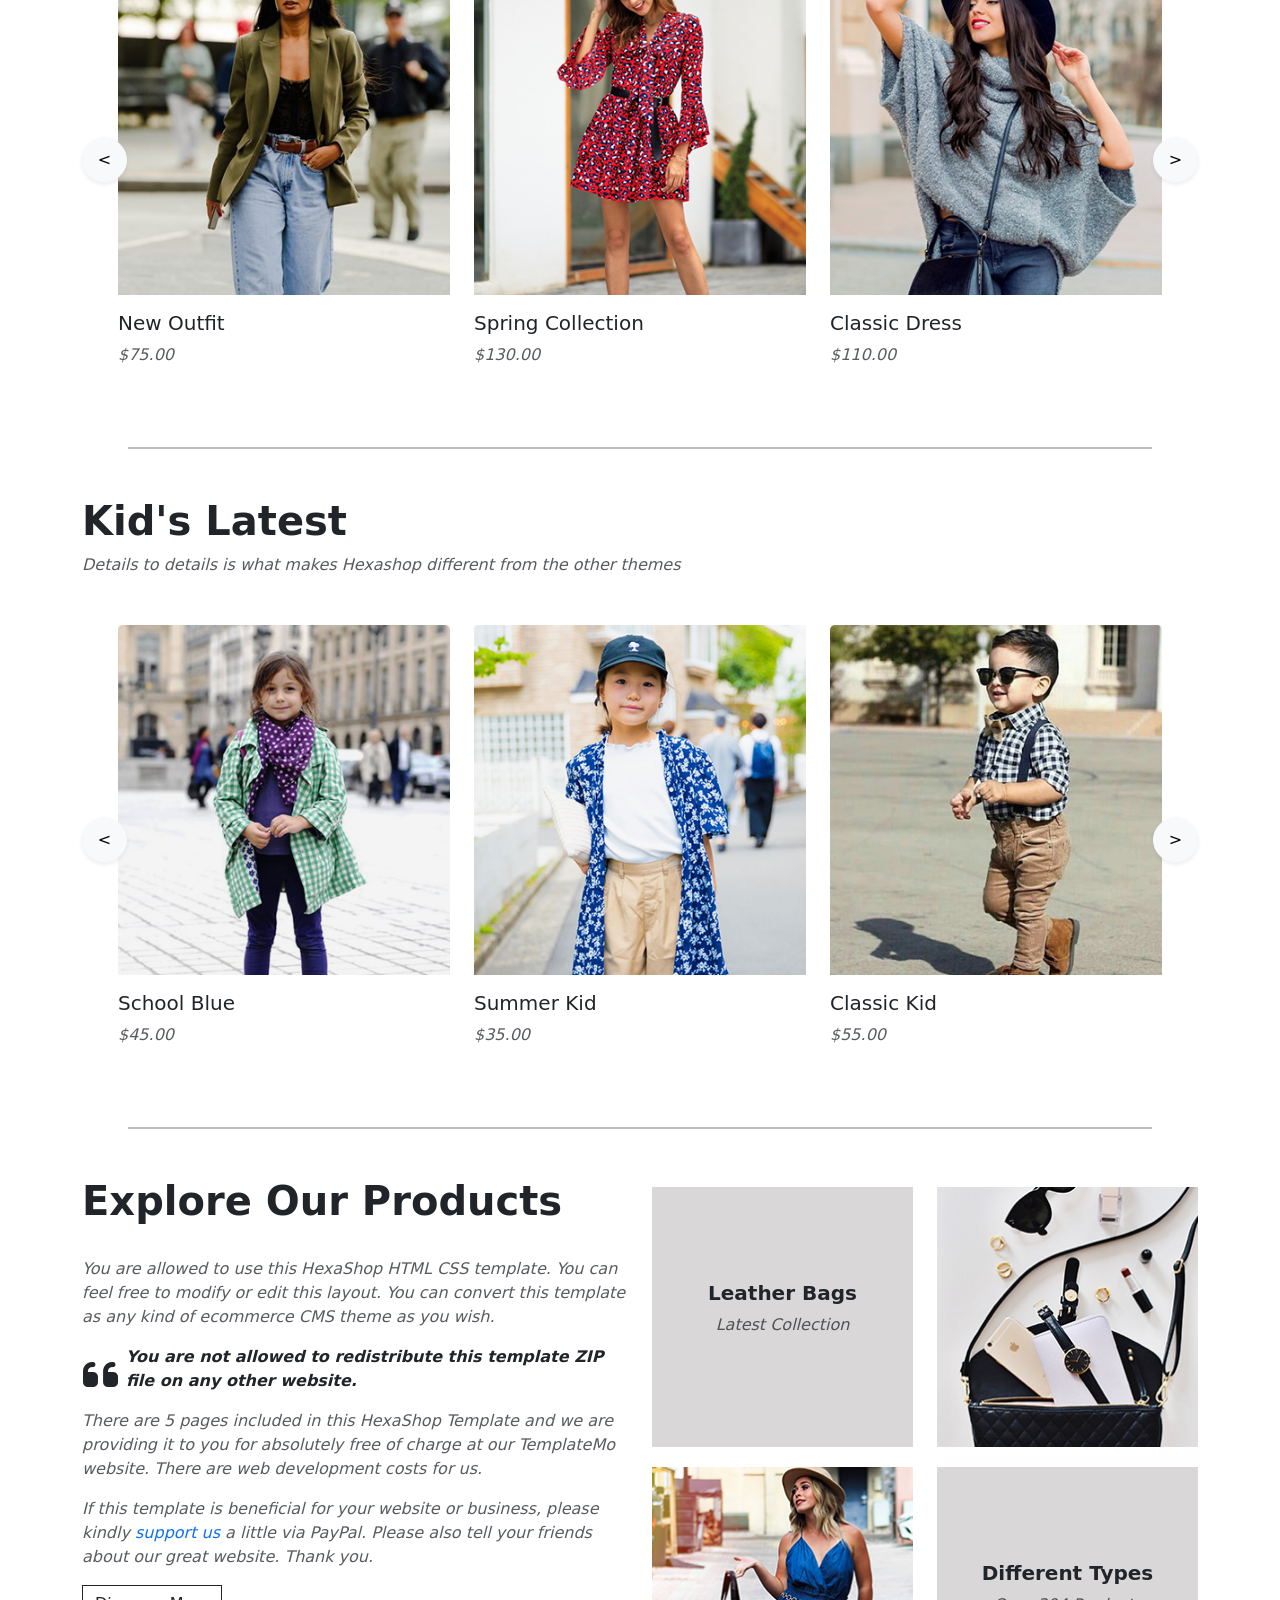
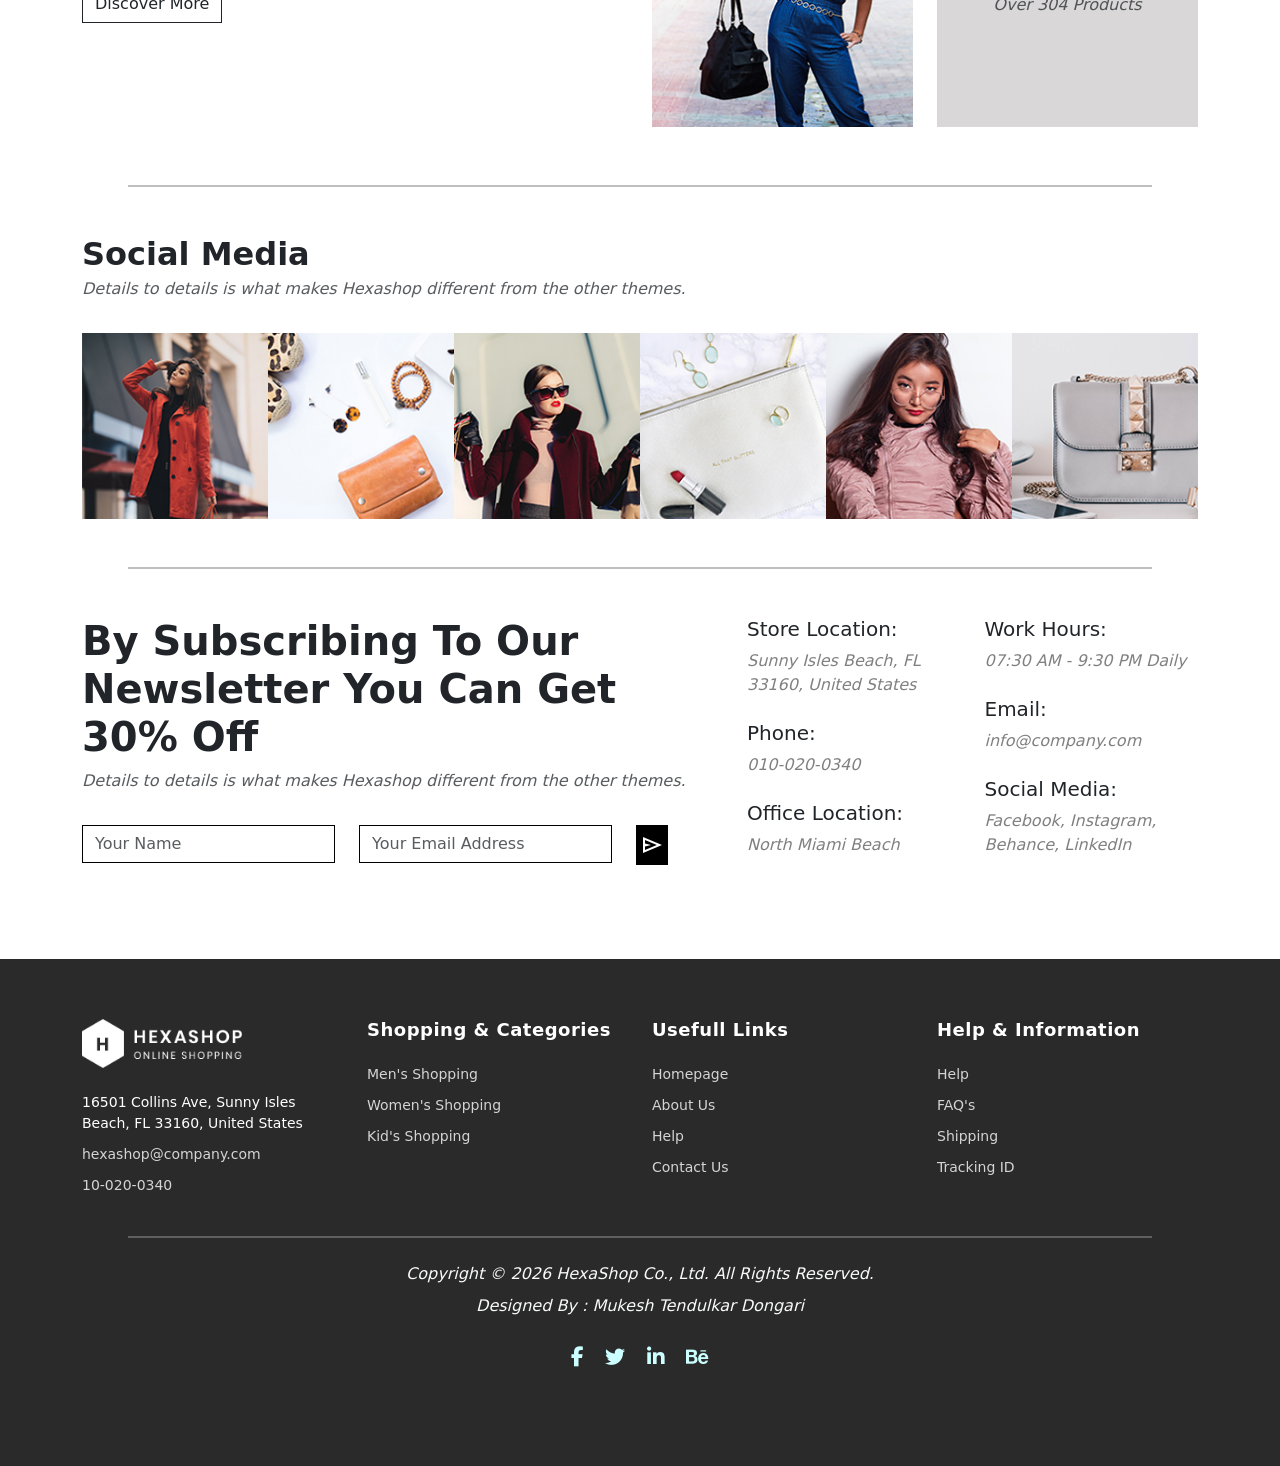
==== commit a0ac82ac: "added hover properties to nav bar elements, added transitions to dropdown menu for pages and feature" ====
--- a/index.html
+++ b/index.html
@@ -17,9 +17,11 @@
 <nav class="navbar navbar-expand-md navbar-light bg-light sticky-top shadow">
     <div class="container">
 
-    <div class="navbar-brand d-flex flex-column ms-5">
-  <span class="fw-bold fs-2">HEXASHOP</span>
-  <small class="text-muted">ONLINE SHOPPING</small>
+    <div class="navbar-brand d-flex flex-column ">
+      <img src="assets/images/logo.png" alt="logo">
+  <!-- <span class="fw-bold fs-2">HEXASHOP</span> -->
+
+  <!-- <small class="text-muted">ONLINE SHOPPING</small> -->
 </div>
 
     <button class="navbar-toggler" type="button" data-bs-toggle="collapse" data-bs-target="#navbarNavDropdown" aria-controls="navbarNavDropdown" aria-expanded="false" aria-label="Toggle navigation">
@@ -71,8 +73,9 @@
     </div>
   </div>
 </nav>
+
 <!-- hero section -->
-<div class="container-fluid mt-4 px-4">
+<div class="container-fluid mt-4 px-4 mb-5">
     <div class="row g-4">
 
         <div class="col-lg-6">
@@ -158,6 +161,8 @@
     </div>
 </div>
 
+<hr style="width: 100%;">
+
 <!-- carousels  -->
 <!-- men carousel -->
 <section class="container my-5">
@@ -487,7 +492,7 @@
 <hr>
 
 <!-- explore our products section -->
-<div class="container">
+<div class="container mt-5 mb-5 explore">
 <div class="row">
   <!-- left col -->
 
@@ -543,11 +548,12 @@
 </div>
 </div>
 
+<hr>
 
 <!-- social media  -->
 
-<section class="social-media-section my-5 border-top pt-5">
-    <div class="container mb-5">
+<section class="social-media-section mb-5 pt-5">
+    <div class="container mb-3">
         <div class="row">
             <div class="col-lg-12">
                 <div class="section-heading">
@@ -558,7 +564,7 @@
         </div>
     </div>
 
-    <div class="container p-0">
+    <div class="container">
         <div class="row g-0">
             <div class="col-2">
                 <div class="social-box">
@@ -751,7 +757,7 @@
   <div class="row align-items-center py-4">
     <div class="col-lg-12 text-center">
     <p class="mb-2">Copyright © 2026 HexaShop Co., Ltd. All Rights Reserved.</p>
-    <p class="mb-4">Design:<a href="https://github.com/mukeshtendulkardongari" target="_blank" class="text-decoration-none text-light ">Mukesh Tendulkar Dongari</a></p>
+    <p class="mb-4">Designed By : <a href="https://github.com/mukeshtendulkardongari" target="_blank" class="text-decoration-none text-light ">Mukesh Tendulkar Dongari</a></p>
 
     <ul class="list-inline mb-0 footer-social">
       <li class="list-inline-item mx-2"><a href="https://www.linkedin.com/in/mukesh-tendulkar-dongari-3a05ab292/" target="_blank"><i class="fa-brands fa-facebook-f"></i></a></li>
--- a/style.css
+++ b/style.css
@@ -1,4 +1,32 @@
-
+/* navbar */
+
+@media (min-width: 768px) {
+  /* 1. Set the initial state of the dropdown menu */
+  .navbar-nav .dropdown-menu {
+    display: block;          /* Always 'block' so it can animate */
+    opacity: 0;             /* Hidden by default */
+    visibility: hidden;      /* Prevents clicking hidden links */
+    transform: translateY(10px); /* Starts slightly lower */
+    transition: all 0.3s ease-in-out;
+    pointer-events: none;    /* Ensures it doesn't block other elements while hidden */
+  }
+
+  /* 2. State when hovering over the parent li.dropdown */
+  .nav-item.dropdown:hover > .dropdown-menu {
+    opacity: 1;             /* Fade in */
+    visibility: visible;     /* Make interactive */
+    transform: translateY(0);   /* Slide up to original position */
+    pointer-events: auto;    /* Allow clicking the links */
+  }
+}
+
+
+.navbar-nav .nav-link:hover, 
+.dropdown-item:hover {
+  color: #6c757d !important; 
+  transition: all 0.3s ease;
+}
+/* banner */
 /* Left Banner */
 .banner-large {
     background-image: linear-gradient(rgba(0,0,0,0.2), rgba(0,0,0,0.2)), url("assets/images/left-banner-image.jpg");
@@ -92,10 +120,33 @@
 @media (max-width: 991px) {
     .category { height: 300px; }
 }
-
+ 
+
+/* explore */
+
+.category2{
+    margin:10px 0px 10px;
+    height: 260px;
+    color:black;
+    display:flex;
+    flex-direction:column;
+    justify-content:center;
+    align-items:center;
+    background-size:cover;
+    background-color:rgb(217, 215, 215);
+}
+.expwomen{
+    background-image:url("assets/images/explore-image-01.jpg")
+}
+.expbag{
+    background-image:url("assets/images/explore-image-02.jpg")
+}
+p{
+    font-style: italic;
+    font-weight: 400;
+}
 
 /* newsletter */
-
 
 .news-p{
     font-style:italic;
@@ -129,6 +180,155 @@
     color: #000000 !important;
     transform: translateX(3px) rotate(-10deg);
 }
+
+
+/* Scroll Track Setup */
+.hide-scrollbar {
+    scrollbar-width: none; 
+    -ms-overflow-style: none;
+    scroll-snap-type: x mandatory; /* Snap for smooth mobile feel */
+}
+.hide-scrollbar::-webkit-scrollbar { display: none; }
+
+.product-item {
+    scroll-snap-align: start;
+    flex-shrink: 0;
+}
+
+/* carousel */
+
+/* Image Hover & Overlay Animation */
+.img-wrapper {
+    position: relative;
+    overflow: hidden;
+    background-color: #f8f9fa;
+}
+
+.hover-overlay {
+    position: absolute;
+    bottom: 25px;
+    left: 0;
+    right: 0;
+    opacity: 0;
+    transform: translateY(40px);
+    transition: all 0.4s cubic-bezier(0.165, 0.84, 0.44, 1);
+}
+
+.product-card:hover .hover-overlay {
+    opacity: 1;
+    transform: translateY(0);
+}
+
+.hover-overlay .btn-white {
+    background: white;
+    border: none;
+    width: 45px;
+    height: 45px;
+    display: flex;
+    align-items: center;
+    justify-content: center;
+    border-radius: 0; /* Square buttons */
+    color: #333;
+    box-shadow: 0 4px 10px rgba(0,0,0,0.1);
+}
+
+.hover-overlay .btn-white:hover {
+    background: #000;
+    color: #fff;
+}
+
+/* Nav Buttons */
+.nav-btn {
+    width: 45px;
+    height: 45px;
+    font-weight: bold;
+}
+
+
+/* social media */
+
+/* Social Media Section Styling */
+.social-box {
+    position: relative;
+    overflow: hidden;
+    cursor: pointer;
+}
+
+.social-box img {
+    width: 100%;
+    display: block;
+    transition: all 0.5s ease-in-out;
+}
+
+/* The Dark Overlay */
+.social-overlay {
+    position: absolute;
+    top: 0;
+    left: 0;
+    width: 100%;
+    height: 100%;
+    background: rgba(0, 0, 0, 0.8); /* Matches the dark look in your 2nd image */
+    display: flex;
+    align-items: center;
+    justify-content: center;
+    opacity: 0;
+    transition: all 0.4s ease-in-out;
+}
+
+.overlay-content {
+    text-align: center;
+    color: #fff;
+}
+
+.overlay-content h6 {
+    font-size: 12px;
+    font-weight: 700;
+    margin-bottom: 8px;
+    text-transform: capitalize;
+}
+
+.overlay-content i {
+    font-size: 20px;
+}
+
+@media screen and (min-width:425px){
+
+    .overlay-content h6 {
+    font-size: 10px;
+    font-weight: 700;
+    margin-bottom: 0px;
+    text-transform: capitalize;
+}
+
+.overlay-content i {
+    font-size: 15px;
+}
+}
+
+/* Hover Effects */
+.social-box:hover .social-overlay {
+    opacity: 1;
+}
+
+.social-box:hover img {
+    transform: scale(1.1);
+}
+
+/* Responsive adjustments */
+/* @media (max-width: 768px) {
+    .social-media-section .section-heading {
+        text-align: center;
+    }
+} */
+
+hr{
+    border: 1px solid rgb(0, 0, 0) !important;
+    width: 80%;
+    margin: auto !important;
+}
+
+/* footer */
+
 footer {
     background-color: #2a2a2a !important; /* The Hexashop Dark Gray */
     padding: 60px 0;
@@ -191,134 +391,4 @@
 .footer-links li a:hover {
     opacity: 1;
     color: #aaa;
-}
-
-/* Scroll Track Setup */
-.hide-scrollbar {
-    scrollbar-width: none; 
-    -ms-overflow-style: none;
-    scroll-snap-type: x mandatory; /* Snap for smooth mobile feel */
-}
-.hide-scrollbar::-webkit-scrollbar { display: none; }
-
-.product-item {
-    scroll-snap-align: start;
-    flex-shrink: 0;
-}
-
-/* carousel */
-
-/* Image Hover & Overlay Animation */
-.img-wrapper {
-    position: relative;
-    overflow: hidden;
-    background-color: #f8f9fa;
-}
-
-.hover-overlay {
-    position: absolute;
-    bottom: 25px;
-    left: 0;
-    right: 0;
-    opacity: 0;
-    transform: translateY(40px);
-    transition: all 0.4s cubic-bezier(0.165, 0.84, 0.44, 1);
-}
-
-.product-card:hover .hover-overlay {
-    opacity: 1;
-    transform: translateY(0);
-}
-
-.hover-overlay .btn-white {
-    background: white;
-    border: none;
-    width: 45px;
-    height: 45px;
-    display: flex;
-    align-items: center;
-    justify-content: center;
-    border-radius: 0; /* Square buttons */
-    color: #333;
-    box-shadow: 0 4px 10px rgba(0,0,0,0.1);
-}
-
-.hover-overlay .btn-white:hover {
-    background: #000;
-    color: #fff;
-}
-
-/* Nav Buttons */
-.nav-btn {
-    width: 45px;
-    height: 45px;
-    font-weight: bold;
-}
-
-
-/* social media */
-
-/* Social Media Section Styling */
-.social-box {
-    position: relative;
-    overflow: hidden;
-    cursor: pointer;
-}
-
-.social-box img {
-    width: 100%;
-    display: block;
-    transition: all 0.5s ease-in-out;
-}
-
-/* The Dark Overlay */
-.social-overlay {
-    position: absolute;
-    top: 0;
-    left: 0;
-    width: 100%;
-    height: 100%;
-    background: rgba(0, 0, 0, 0.8); /* Matches the dark look in your 2nd image */
-    display: flex;
-    align-items: center;
-    justify-content: center;
-    opacity: 0;
-    transition: all 0.4s ease-in-out;
-}
-
-.overlay-content {
-    text-align: center;
-    color: #fff;
-}
-
-.overlay-content h6 {
-    font-size: 18px;
-    font-weight: 700;
-    margin-bottom: 8px;
-    text-transform: capitalize;
-}
-
-.overlay-content i {
-    font-size: 24px;
-}
-
-/* Hover Effects */
-.social-box:hover .social-overlay {
-    opacity: 1;
-}
-
-.social-box:hover img {
-    transform: scale(1.1);
-}
-
-/* Responsive adjustments */
-@media (max-width: 768px) {
-    .social-media-section .section-heading {
-        text-align: center;
-    }
-}
-
-hr{
-    border: 2px solid gray;
-    border: dotted;
 }
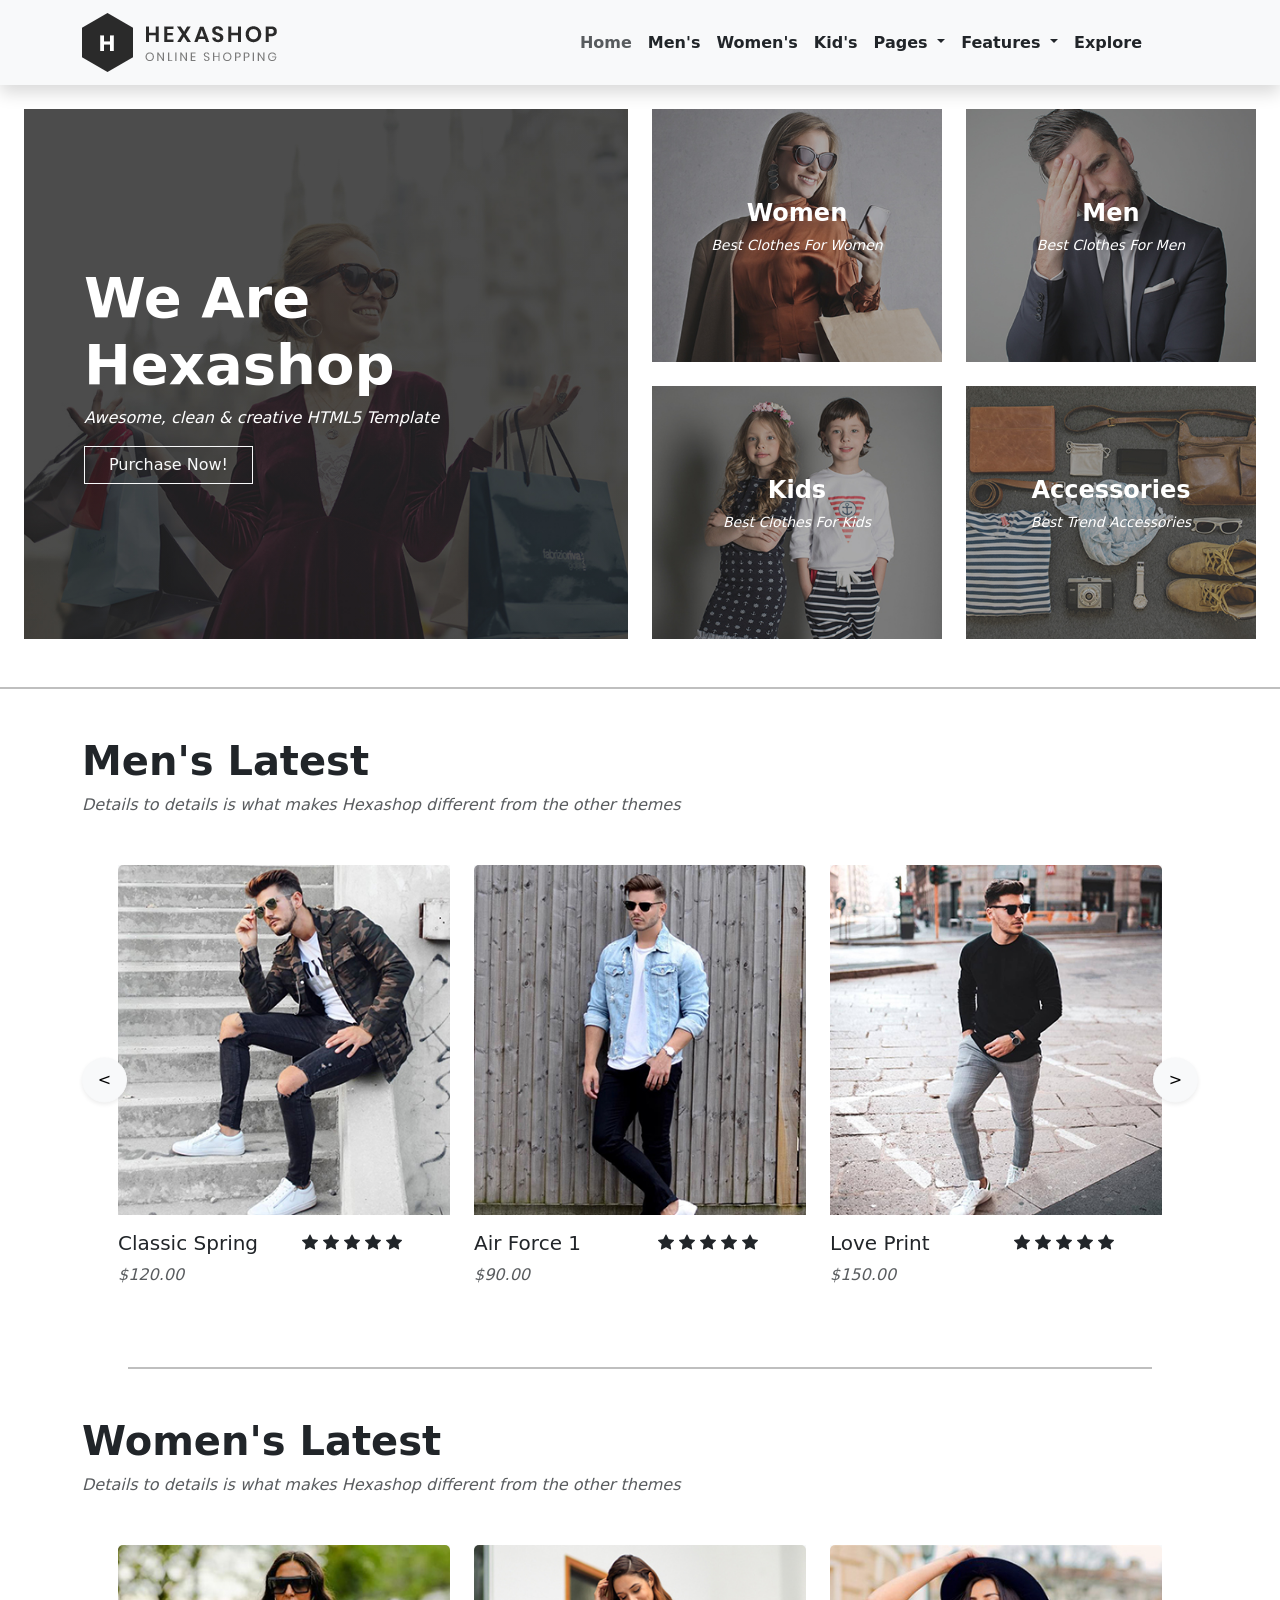
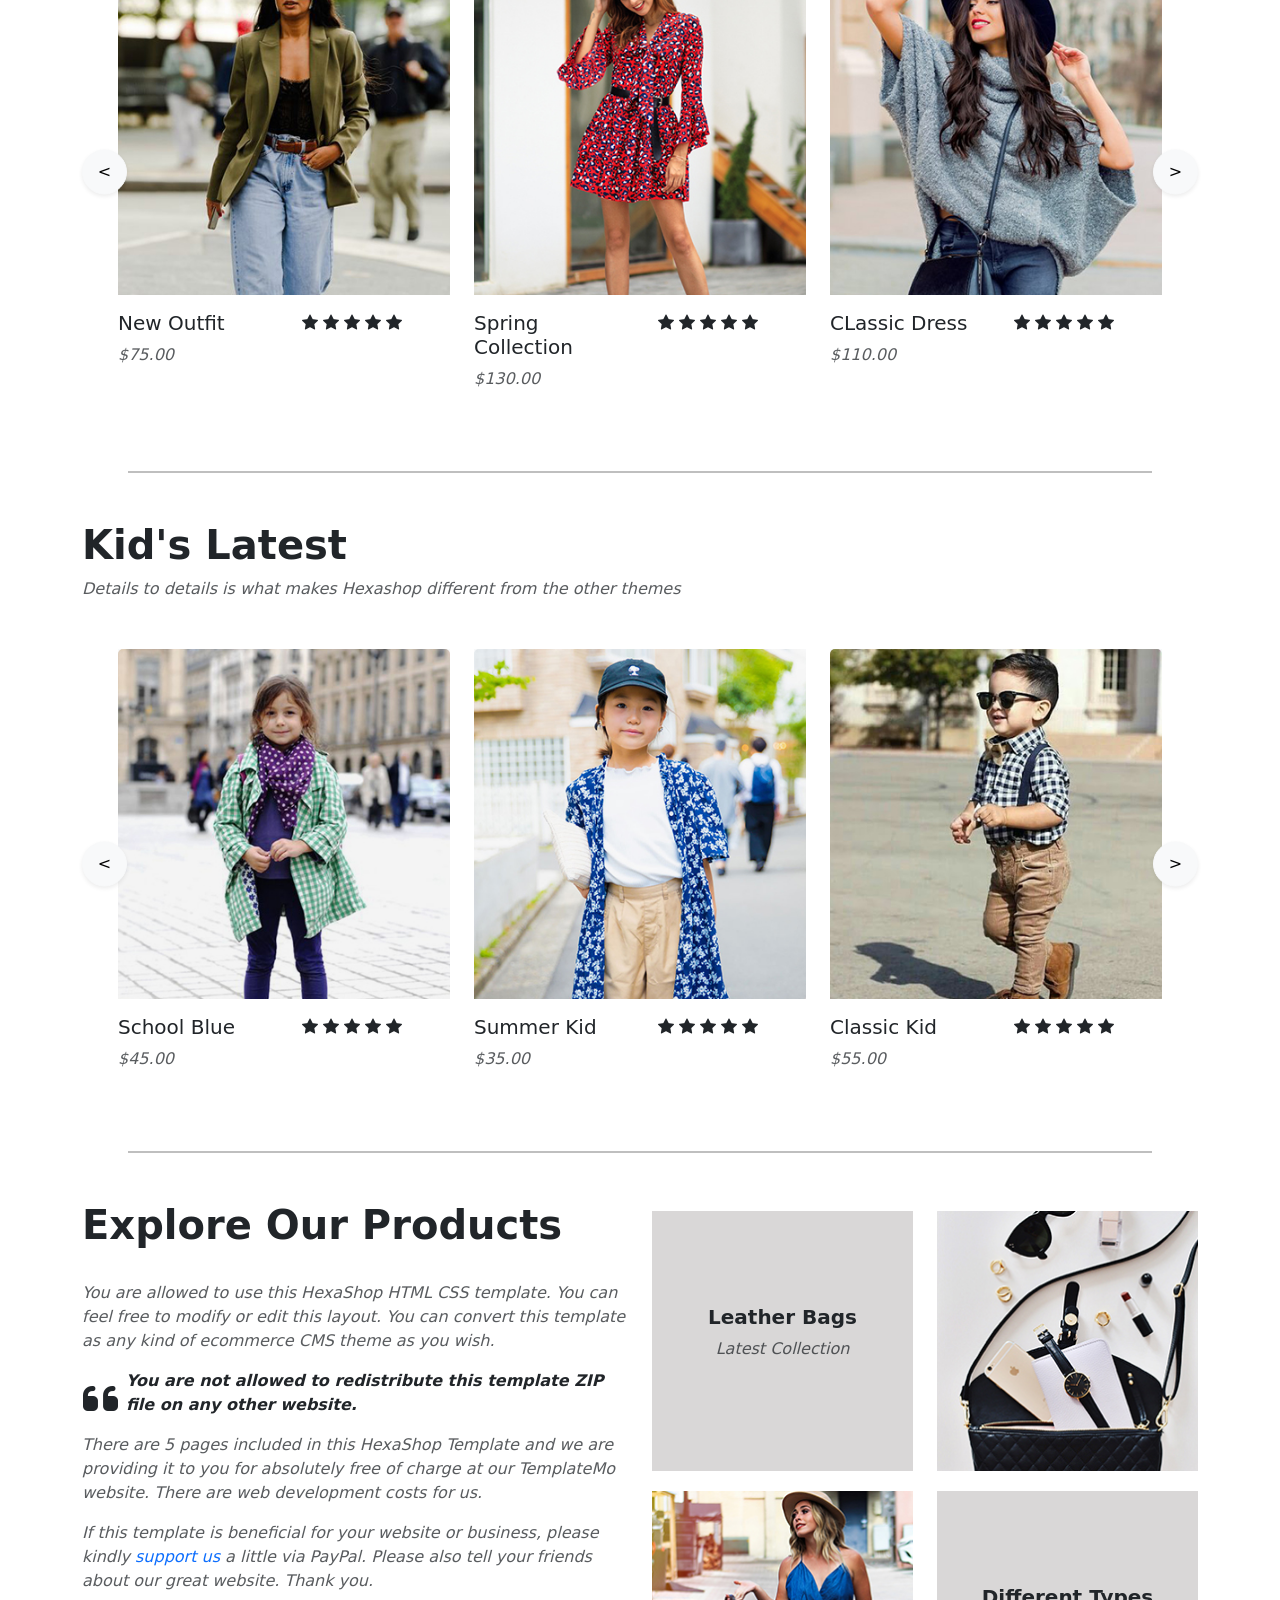
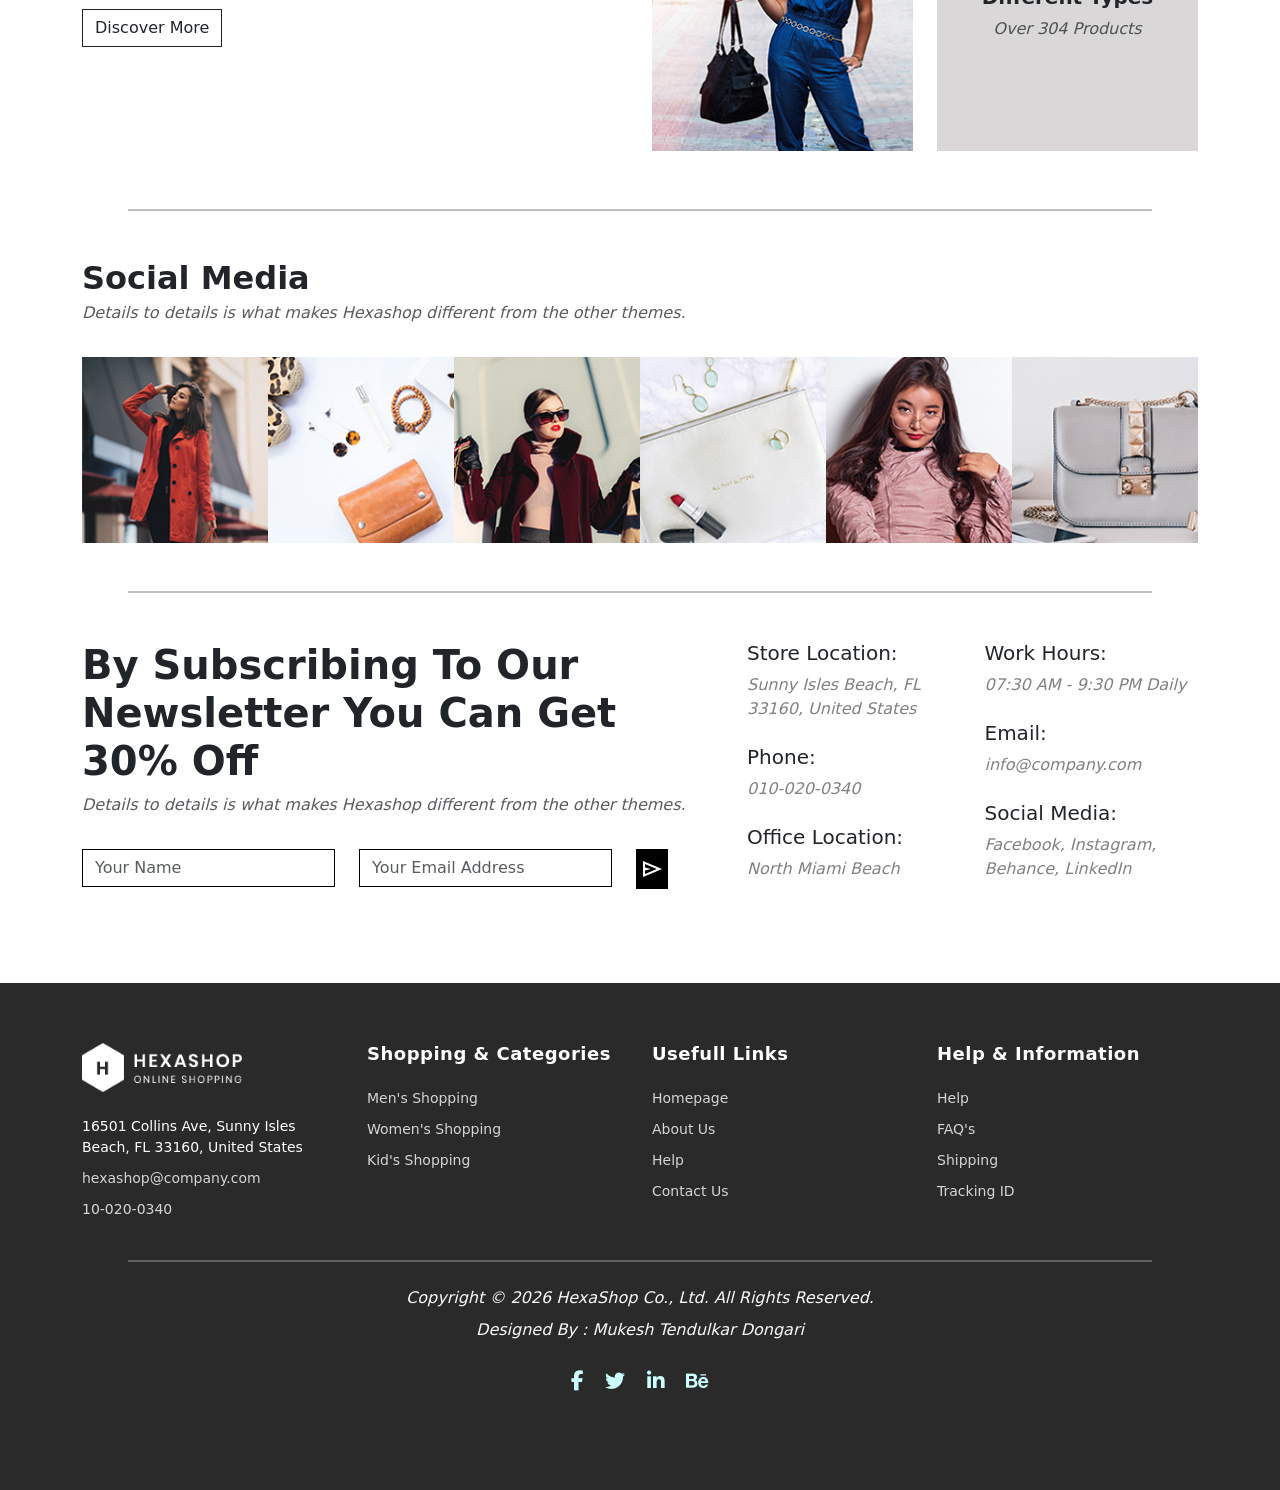
==== commit 5ef2c9b6: "Added stars for each card by using bootstrap grid system" ====
--- a/index.html
+++ b/index.html
@@ -4,7 +4,7 @@
     <meta charset="UTF-8">
     <meta name="viewport" content="width=device-width, initial-scale=1.0">
     <title>Hexa Shop</title>
-    <link rel="stylesheet" href="style.css">
+    <link rel="stylesheet" href="css/style.css">
     <!-- BOOTSTARP ICONS CDN -->
     <link rel="stylesheet" href="https://cdn.jsdelivr.net/npm/bootstrap-icons@1.13.1/font/bootstrap-icons.min.css">
     <link rel="stylesheet" href="https://cdnjs.cloudflare.com/ajax/libs/font-awesome/6.5.1/css/all.min.css">
@@ -49,10 +49,10 @@
             Pages
           </a>
           <ul class="dropdown-menu " aria-labelledby="navbarDropdownMenuLink">
-            <li><a class="dropdown-item" href="#">About Us</a></li>
-            <li><a class="dropdown-item" href="#">Products</a></li>
-            <li><a class="dropdown-item" href="#">Single Products</a></li>
-            <li><a class="dropdown-item" href="#">Contact Us</a></li>
+            <li><a class="dropdown-item" href="about.html">About Us</a></li>
+            <li><a class="dropdown-item" href="products.html">Products</a></li>
+            <li><a class="dropdown-item" href="singleproduct.html">Single Products</a></li>
+            <li><a class="dropdown-item" href="contact.html">Contact Us</a></li>
           </ul>
         </li>
 
@@ -183,12 +183,21 @@
                     <button class="btn btn-white"><i class="bi bi-cart"></i></button>
                   </div>
                 </div>
-                <div class="card-body px-0">
+                <div class="row">
+                  <div class="col"><div class="card-body px-0">
                   <h5>Classic Spring</h5>
                   <p class="text-muted">$120.00</p>
                 </div>
               </div>
-            </div>
+                  <div class="col pt-3 pe-0 product-star"><i class="bi bi-star-fill"></i>
+                  <i class="bi bi-star-fill"></i>
+                <i class="bi bi-star-fill"></i>
+              <i class="bi bi-star-fill"></i>
+            <i class="bi bi-star-fill"></i></div>
+                </div>
+              </div>
+            </div>
+
             <div class="col-12 col-md-6 col-lg-4 product-item">
               <div class="card h-100 border-0 product-card">
                 <div class="img-wrapper">
@@ -197,44 +206,71 @@
                     <button class="btn btn-white"><i class="bi bi-eye"></i></button>
                     <button class="btn btn-white"><i class="bi bi-star"></i></button>
                     <button class="btn btn-white"><i class="bi bi-cart"></i></button>
-                  </div></div><div class="card-body px-0">
-                    <h5>Air Force 1</h5>
-                    <p class="text-muted">$90.00</p>
+                  </div></div>
+                  <div class="row">
+                  <div class="col"><div class="card-body px-0">
+                  <h5>Air Force 1</h5>
+                  <p class="text-muted">$90.00</p>
+                </div>
+              </div>
+              <div class="col pt-3 pe-0 product-star"><i class="bi bi-star-fill"></i>
+                  <i class="bi bi-star-fill"></i>
+                <i class="bi bi-star-fill"></i>
+              <i class="bi bi-star-fill"></i>
+            <i class="bi bi-star-fill"></i></div>
+                </div>
+              </div>
+            </div>
+
+            <div class="col-12 col-md-6 col-lg-4 product-item">
+              <div class="card h-100 border-0 product-card">
+                <div class="img-wrapper">
+                  <img src="assets/images/men-03.jpg" class="card-img-top">
+                  <div class="hover-overlay d-flex justify-content-center gap-2">
+                    <button class="btn btn-white"><i class="bi bi-eye"></i></button>
+                    <button class="btn btn-white"><i class="bi bi-star"></i></button>
+                    <button class="btn btn-white"><i class="bi bi-cart"></i></button>
+                  </div></div><div class="row">
+                  <div class="col"><div class="card-body px-0">
+                  <h5>Love Print</h5>
+                  <p class="text-muted">$150.00</p>
+                </div>
+              </div>
+              <div class="col pt-3 pe-0 product-star"><i class="bi bi-star-fill"></i>
+                  <i class="bi bi-star-fill"></i>
+                <i class="bi bi-star-fill"></i>
+              <i class="bi bi-star-fill"></i>
+            <i class="bi bi-star-fill"></i></div>
+                </div>
+              </div>
+            </div>
+
+
+            <div class="col-12 col-md-6 col-lg-4 product-item">
+              <div class="card h-100 border-0 product-card">
+                <div class="img-wrapper">
+                  <img src="assets/images/men-01.jpg" class="card-img-top">
+                  <div class="hover-overlay d-flex justify-content-center gap-2">
+                    <button class="btn btn-white"><i class="bi bi-eye"></i></button>
+                    <button class="btn btn-white"><i class="bi bi-star"></i></button>
+                    <button class="btn btn-white"><i class="bi bi-cart"></i></button>
                   </div>
                 </div>
-              </div>
-            <div class="col-12 col-md-6 col-lg-4 product-item">
-              <div class="card h-100 border-0 product-card">
-                <div class="img-wrapper">
-                  <img src="assets/images/men-03.jpg" class="card-img-top">
-                  <div class="hover-overlay d-flex justify-content-center gap-2">
-                    <button class="btn btn-white"><i class="bi bi-eye"></i></button>
-                    <button class="btn btn-white"><i class="bi bi-star"></i></button>
-                    <button class="btn btn-white"><i class="bi bi-cart"></i></button>
-                  </div></div><div class="card-body px-0">
-                    <h5>Love Print</h5>
-                    <p class="text-muted">$150.00</p>
-                  </div>
-                </div>
-                </div>
-
-
-            <div class="col-12 col-md-6 col-lg-4 product-item">
-              <div class="card h-100 border-0 product-card">
-                <div class="img-wrapper">
-                  <img src="assets/images/men-01.jpg" class="card-img-top">
-                  <div class="hover-overlay d-flex justify-content-center gap-2">
-                    <button class="btn btn-white"><i class="bi bi-eye"></i></button>
-                    <button class="btn btn-white"><i class="bi bi-star"></i></button>
-                    <button class="btn btn-white"><i class="bi bi-cart"></i></button>
-                  </div>
-                </div>
-                <div class="card-body px-0">
+                <div class="row">
+                  <div class="col"><div class="card-body px-0">
                   <h5>Classic Spring</h5>
                   <p class="text-muted">$120.00</p>
                 </div>
               </div>
-            </div>
+                  <div class="col pt-3 pe-0 product-star"><i class="bi bi-star-fill"></i>
+                  <i class="bi bi-star-fill"></i>
+                <i class="bi bi-star-fill"></i>
+              <i class="bi bi-star-fill"></i>
+            <i class="bi bi-star-fill"></i></div>
+                </div>
+              </div>
+            </div>
+
             <div class="col-12 col-md-6 col-lg-4 product-item">
               <div class="card h-100 border-0 product-card">
                 <div class="img-wrapper">
@@ -243,12 +279,22 @@
                     <button class="btn btn-white"><i class="bi bi-eye"></i></button>
                     <button class="btn btn-white"><i class="bi bi-star"></i></button>
                     <button class="btn btn-white"><i class="bi bi-cart"></i></button>
-                  </div></div><div class="card-body px-0">
-                    <h5>Air Force 1</h5>
-                    <p class="text-muted">$90.00</p>
-                  </div>
-                </div>
-              </div>
+                  </div></div>
+                  <div class="row">
+                  <div class="col"><div class="card-body px-0">
+                  <h5>Air Force 1</h5>
+                  <p class="text-muted">$90.00</p>
+                </div>
+              </div>
+              <div class="col pt-3 pe-0 product-star"><i class="bi bi-star-fill"></i>
+                  <i class="bi bi-star-fill"></i>
+                <i class="bi bi-star-fill"></i>
+              <i class="bi bi-star-fill"></i>
+            <i class="bi bi-star-fill"></i></div>
+                </div>
+              </div>
+            </div>
+
             <div class="col-12 col-md-6 col-lg-4 product-item">
               <div class="card h-100 border-0 product-card">
                 <div class="img-wrapper">
@@ -257,12 +303,20 @@
                     <button class="btn btn-white"><i class="bi bi-eye"></i></button>
                     <button class="btn btn-white"><i class="bi bi-star"></i></button>
                     <button class="btn btn-white"><i class="bi bi-cart"></i></button>
-                  </div></div><div class="card-body px-0">
-                    <h5>Love Print</h5>
-                    <p class="text-muted">$150.00</p>
-                  </div>
-                </div>
-                </div>
+                  </div></div><div class="row">
+                  <div class="col"><div class="card-body px-0">
+                  <h5>Love Print</h5>
+                  <p class="text-muted">$150.00</p>
+                </div>
+              </div>
+              <div class="col pt-3 pe-0 product-star"><i class="bi bi-star-fill"></i>
+                  <i class="bi bi-star-fill"></i>
+                <i class="bi bi-star-fill"></i>
+              <i class="bi bi-star-fill"></i>
+            <i class="bi bi-star-fill"></i></div>
+                </div>
+              </div>
+            </div>
 
         </div>
         <button class="btn btn-light shadow-sm position-absolute top-50 end-0 translate-middle-y z-3 rounded-circle nav-btn" onclick="scrollCarousel('track-men', 1)">&gt;</button>
@@ -288,12 +342,91 @@
                     <button class="btn btn-white"><i class="bi bi-eye"></i></button>
                     <button class="btn btn-white"><i class="bi bi-star"></i></button>
                     <button class="btn btn-white"><i class="bi bi-cart"></i></button>
-                  </div></div><div class="card-body px-0">
-                    <h5>New Outfit</h5>
-                    <p class="text-muted">$75.00</p>
+                  </div></div><div class="row">
+                  <div class="col"><div class="card-body px-0">
+                  <h5>New Outfit</h5>
+                  <p class="text-muted">$75.00</p>
+                </div>
+              </div>
+              <div class="col pt-3 pe-0 product-star"><i class="bi bi-star-fill"></i>
+                  <i class="bi bi-star-fill"></i>
+                <i class="bi bi-star-fill"></i>
+              <i class="bi bi-star-fill"></i>
+            <i class="bi bi-star-fill"></i></div>
+                </div>
+              </div>
+            </div>
+            <div class="col-12 col-md-6 col-lg-4 product-item">
+              <div class="card h-100 border-0 product-card">
+                <div class="img-wrapper">
+                  <img src="assets/images/women-02.jpg" class="card-img-top">
+                  <div class="hover-overlay d-flex justify-content-center gap-2">
+                    <button class="btn btn-white"><i class="bi bi-eye"></i></button>
+                    <button class="btn btn-white"><i class="bi bi-star"></i></button>
+                    <button class="btn btn-white"><i class="bi bi-cart"></i></button>
                   </div>
                 </div>
-              </div>
+                <div class="row">
+                  <div class="col"><div class="card-body px-0">
+                  <h5>Spring Collection</h5>
+                  <p class="text-muted">$130.00</p>
+                </div>
+              </div>
+              <div class="col pt-3 pe-0 product-star"><i class="bi bi-star-fill"></i>
+                  <i class="bi bi-star-fill"></i>
+                <i class="bi bi-star-fill"></i>
+              <i class="bi bi-star-fill"></i>
+            <i class="bi bi-star-fill"></i></div>
+                </div>
+              </div>
+            </div>
+
+            <div class="col-12 col-md-6 col-lg-4 product-item">
+              <div class="card h-100 border-0 product-card">
+                <div class="img-wrapper">
+                  <img src="assets/images/women-03.jpg" class="card-img-top">
+                  <div class="hover-overlay d-flex justify-content-center gap-2">
+                    <button class="btn btn-white"><i class="bi bi-eye"></i></button>
+                    <button class="btn btn-white"><i class="bi bi-star"></i></button>
+                    <button class="btn btn-white"><i class="bi bi-cart"></i></button>
+                  </div></div>
+                  <div class="row">
+                  <div class="col"><div class="card-body px-0">
+                  <h5>CLassic Dress</h5>
+                  <p class="text-muted">$110.00</p>
+                </div>
+              </div>
+              <div class="col pt-3 pe-0 product-star"><i class="bi bi-star-fill"></i>
+                  <i class="bi bi-star-fill"></i>
+                <i class="bi bi-star-fill"></i>
+              <i class="bi bi-star-fill"></i>
+            <i class="bi bi-star-fill"></i></div>
+                </div>
+              </div>
+            </div>
+              
+            <div class="col-12 col-md-6 col-lg-4 product-item">
+              <div class="card h-100 border-0 product-card">
+                <div class="img-wrapper">
+                  <img src="assets/images/women-01.jpg" class="card-img-top">
+                  <div class="hover-overlay d-flex justify-content-center gap-2">
+                    <button class="btn btn-white"><i class="bi bi-eye"></i></button>
+                    <button class="btn btn-white"><i class="bi bi-star"></i></button>
+                    <button class="btn btn-white"><i class="bi bi-cart"></i></button>
+                  </div></div><div class="row">
+                  <div class="col"><div class="card-body px-0">
+                  <h5>New Outfit</h5>
+                  <p class="text-muted">$75.00</p>
+                </div>
+              </div>
+              <div class="col pt-3 pe-0 product-star"><i class="bi bi-star-fill"></i>
+                  <i class="bi bi-star-fill"></i>
+                <i class="bi bi-star-fill"></i>
+              <i class="bi bi-star-fill"></i>
+            <i class="bi bi-star-fill"></i></div>
+                </div>
+              </div>
+            </div>
             <div class="col-12 col-md-6 col-lg-4 product-item">
               <div class="card h-100 border-0 product-card">
                 <div class="img-wrapper">
@@ -304,12 +437,20 @@
                     <button class="btn btn-white"><i class="bi bi-cart"></i></button>
                   </div>
                 </div>
-                <div class="card-body px-0">
-                    <h5>Spring Collection</h5>
-                    <p class="text-muted">$130.00</p>
-                  </div>
-                </div>
-              </div>
+                <div class="row">
+                  <div class="col"><div class="card-body px-0">
+                  <h5>Spring Collection</h5>
+                  <p class="text-muted">$130.00</p>
+                </div>
+              </div>
+              <div class="col pt-3 pe-0 product-star"><i class="bi bi-star-fill"></i>
+                  <i class="bi bi-star-fill"></i>
+                <i class="bi bi-star-fill"></i>
+              <i class="bi bi-star-fill"></i>
+            <i class="bi bi-star-fill"></i></div>
+                </div>
+              </div>
+            </div>
 
             <div class="col-12 col-md-6 col-lg-4 product-item">
               <div class="card h-100 border-0 product-card">
@@ -319,58 +460,21 @@
                     <button class="btn btn-white"><i class="bi bi-eye"></i></button>
                     <button class="btn btn-white"><i class="bi bi-star"></i></button>
                     <button class="btn btn-white"><i class="bi bi-cart"></i></button>
-                  </div></div><div class="card-body px-0">
-                    <h5>Classic Dress</h5>
-                    <p class="text-muted">$110.00</p>
-                  </div>
-                </div>
-              </div>
-              
-            <div class="col-12 col-md-6 col-lg-4 product-item">
-              <div class="card h-100 border-0 product-card">
-                <div class="img-wrapper">
-                  <img src="assets/images/women-01.jpg" class="card-img-top">
-                  <div class="hover-overlay d-flex justify-content-center gap-2">
-                    <button class="btn btn-white"><i class="bi bi-eye"></i></button>
-                    <button class="btn btn-white"><i class="bi bi-star"></i></button>
-                    <button class="btn btn-white"><i class="bi bi-cart"></i></button>
-                  </div></div><div class="card-body px-0">
-                    <h5>New Outfit</h5>
-                    <p class="text-muted">$75.00</p>
-                  </div>
-                </div>
-              </div>
-            <div class="col-12 col-md-6 col-lg-4 product-item">
-              <div class="card h-100 border-0 product-card">
-                <div class="img-wrapper">
-                  <img src="assets/images/women-02.jpg" class="card-img-top">
-                  <div class="hover-overlay d-flex justify-content-center gap-2">
-                    <button class="btn btn-white"><i class="bi bi-eye"></i></button>
-                    <button class="btn btn-white"><i class="bi bi-star"></i></button>
-                    <button class="btn btn-white"><i class="bi bi-cart"></i></button>
-                  </div>
-                </div>
-                <div class="card-body px-0">
-                    <h5>Spring Collection</h5>
-                    <p class="text-muted">$130.00</p>
-                  </div>
-                </div>
-              </div>
-
-            <div class="col-12 col-md-6 col-lg-4 product-item">
-              <div class="card h-100 border-0 product-card">
-                <div class="img-wrapper">
-                  <img src="assets/images/women-03.jpg" class="card-img-top">
-                  <div class="hover-overlay d-flex justify-content-center gap-2">
-                    <button class="btn btn-white"><i class="bi bi-eye"></i></button>
-                    <button class="btn btn-white"><i class="bi bi-star"></i></button>
-                    <button class="btn btn-white"><i class="bi bi-cart"></i></button>
-                  </div></div><div class="card-body px-0">
-                    <h5>Classic Dress</h5>
-                    <p class="text-muted">$110.00</p>
-                  </div>
-                </div>
-              </div>
+                  </div></div>
+                  <div class="row">
+                  <div class="col"><div class="card-body px-0">
+                  <h5>CLassic Dress</h5>
+                  <p class="text-muted">$110.00</p>
+                </div>
+              </div>
+              <div class="col pt-3 pe-0 product-star"><i class="bi bi-star-fill"></i>
+                  <i class="bi bi-star-fill"></i>
+                <i class="bi bi-star-fill"></i>
+              <i class="bi bi-star-fill"></i>
+            <i class="bi bi-star-fill"></i></div>
+                </div>
+              </div>
+            </div>
         </div>
         <button class="btn btn-light shadow-sm position-absolute top-50 end-0 translate-middle-y z-3 rounded-circle nav-btn" onclick="scrollCarousel('track-women', 1)">&gt;</button>
     </div>
@@ -397,27 +501,43 @@
                     <button class="btn btn-white"><i class="bi bi-cart"></i></button>
                   </div>
                 </div>
-                <div class="card-body px-0">
-                    <h5>School Blue</h5>
-                    <p class="text-muted">$45.00</p>
+                <div class="row">
+                  <div class="col"><div class="card-body px-0">
+                  <h5>School Blue</h5>
+                  <p class="text-muted">$45.00</p>
+                </div>
+              </div>
+                  <div class="col pt-3 pe-0 product-star"><i class="bi bi-star-fill"></i>
+                  <i class="bi bi-star-fill"></i>
+                <i class="bi bi-star-fill"></i>
+              <i class="bi bi-star-fill"></i>
+            <i class="bi bi-star-fill"></i></div>
+                </div>
+              </div>
+            </div>
+            <div class="col-12 col-md-6 col-lg-4 product-item">
+              <div class="card h-100 border-0 product-card">
+                <div class="img-wrapper">
+                  <img src="assets/images/kid-02.jpg" class="card-img-top">
+                  <div class="hover-overlay d-flex justify-content-center gap-2">
+                    <button class="btn btn-white"><i class="bi bi-eye"></i></button>
+                    <button class="btn btn-white"><i class="bi bi-star"></i></button>
+                    <button class="btn btn-white"><i class="bi bi-cart"></i></button>
                   </div>
                 </div>
-              </div>
-            <div class="col-12 col-md-6 col-lg-4 product-item">
-              <div class="card h-100 border-0 product-card">
-                <div class="img-wrapper">
-                  <img src="assets/images/kid-02.jpg" class="card-img-top">
-                  <div class="hover-overlay d-flex justify-content-center gap-2">
-                    <button class="btn btn-white"><i class="bi bi-eye"></i></button>
-                    <button class="btn btn-white"><i class="bi bi-star"></i></button>
-                    <button class="btn btn-white"><i class="bi bi-cart"></i></button>
-                  </div>
-                </div>
-                <div class="card-body px-0">
+                <div class="row">
+                  <div class="col"><div class="card-body px-0">
                   <h5>Summer Kid</h5>
                   <p class="text-muted">$35.00</p>
                 </div>
               </div>
+                  <div class="col pt-3 pe-0 product-star"><i class="bi bi-star-fill"></i>
+                  <i class="bi bi-star-fill"></i>
+                <i class="bi bi-star-fill"></i>
+              <i class="bi bi-star-fill"></i>
+            <i class="bi bi-star-fill"></i></div>
+                </div>
+              </div>
             </div>
             <div class="col-12 col-md-6 col-lg-4 product-item">
               <div class="card h-100 border-0 product-card">
@@ -429,12 +549,21 @@
                     <button class="btn btn-white"><i class="bi bi-cart"></i></button>
                   </div>
                 </div>
-                <div class="card-body px-0">
+                <div class="row">
+                  <div class="col"><div class="card-body px-0">
                   <h5>Classic Kid</h5>
                   <p class="text-muted">$55.00</p>
                 </div>
               </div>
-            </div>
+                  <div class="col pt-3 pe-0 product-star"><i class="bi bi-star-fill"></i>
+                  <i class="bi bi-star-fill"></i>
+                <i class="bi bi-star-fill"></i>
+              <i class="bi bi-star-fill"></i>
+            <i class="bi bi-star-fill"></i></div>
+                </div>
+              </div>
+            </div>
+
             <div class="col-12 col-md-6 col-lg-4 product-item">
               <div class="card h-100 border-0 product-card">
                 <div class="img-wrapper">
@@ -445,27 +574,43 @@
                     <button class="btn btn-white"><i class="bi bi-cart"></i></button>
                   </div>
                 </div>
-                <div class="card-body px-0">
-                    <h5>School Blue</h5>
-                    <p class="text-muted">$45.00</p>
+                <div class="row">
+                  <div class="col"><div class="card-body px-0">
+                  <h5>School Blue</h5>
+                  <p class="text-muted">$45.00</p>
+                </div>
+              </div>
+                  <div class="col pt-3 pe-0 product-star"><i class="bi bi-star-fill"></i>
+                  <i class="bi bi-star-fill"></i>
+                <i class="bi bi-star-fill"></i>
+              <i class="bi bi-star-fill"></i>
+            <i class="bi bi-star-fill"></i></div>
+                </div>
+              </div>
+            </div>
+            <div class="col-12 col-md-6 col-lg-4 product-item">
+              <div class="card h-100 border-0 product-card">
+                <div class="img-wrapper">
+                  <img src="assets/images/kid-02.jpg" class="card-img-top">
+                  <div class="hover-overlay d-flex justify-content-center gap-2">
+                    <button class="btn btn-white"><i class="bi bi-eye"></i></button>
+                    <button class="btn btn-white"><i class="bi bi-star"></i></button>
+                    <button class="btn btn-white"><i class="bi bi-cart"></i></button>
                   </div>
                 </div>
-              </div>
-            <div class="col-12 col-md-6 col-lg-4 product-item">
-              <div class="card h-100 border-0 product-card">
-                <div class="img-wrapper">
-                  <img src="assets/images/kid-02.jpg" class="card-img-top">
-                  <div class="hover-overlay d-flex justify-content-center gap-2">
-                    <button class="btn btn-white"><i class="bi bi-eye"></i></button>
-                    <button class="btn btn-white"><i class="bi bi-star"></i></button>
-                    <button class="btn btn-white"><i class="bi bi-cart"></i></button>
-                  </div>
-                </div>
-                <div class="card-body px-0">
+                <div class="row">
+                  <div class="col"><div class="card-body px-0">
                   <h5>Summer Kid</h5>
                   <p class="text-muted">$35.00</p>
                 </div>
               </div>
+                  <div class="col pt-3 pe-0 product-star"><i class="bi bi-star-fill"></i>
+                  <i class="bi bi-star-fill"></i>
+                <i class="bi bi-star-fill"></i>
+              <i class="bi bi-star-fill"></i>
+            <i class="bi bi-star-fill"></i></div>
+                </div>
+              </div>
             </div>
             <div class="col-12 col-md-6 col-lg-4 product-item">
               <div class="card h-100 border-0 product-card">
@@ -477,9 +622,17 @@
                     <button class="btn btn-white"><i class="bi bi-cart"></i></button>
                   </div>
                 </div>
-                <div class="card-body px-0">
+                <div class="row">
+                  <div class="col"><div class="card-body px-0">
                   <h5>Classic Kid</h5>
                   <p class="text-muted">$55.00</p>
+                </div>
+              </div>
+                  <div class="col pt-3 pe-0 product-star"><i class="bi bi-star-fill"></i>
+                  <i class="bi bi-star-fill"></i>
+                <i class="bi bi-star-fill"></i>
+              <i class="bi bi-star-fill"></i>
+            <i class="bi bi-star-fill"></i></div>
                 </div>
               </div>
             </div>
@@ -768,7 +921,7 @@
 </div>
   </div>
 </footer>
-<script src="script.js"></script>
+<script src="js/script.js"></script>
 <script src="https://cdn.jsdelivr.net/npm/bootstrap@5.0.2/dist/js/bootstrap.bundle.min.js" integrity="sha384-MrcW6ZMFYlzcLA8Nl+NtUVF0sA7MsXsP1UyJoMp4YLEuNSfAP+JcXn/tWtIaxVXM" crossorigin="anonymous"></script>
 </body>
 </html>
--- a/css/style.css
+++ b/css/style.css
@@ -0,0 +1,434 @@
+/* navbar */
+
+@media (min-width: 768px) {
+  /* 1. Set the initial state of the dropdown menu */
+  .navbar-nav .dropdown-menu {
+    display: block;          /* Always 'block' so it can animate */
+    opacity: 0;             /* Hidden by default */
+    visibility: hidden;      /* Prevents clicking hidden links */
+    transform: translateY(10px); /* Starts slightly lower */
+    transition: all 0.3s ease-in-out;
+    pointer-events: none;    /* Ensures it doesn't block other elements while hidden */
+  }
+
+  /* 2. State when hovering over the parent li.dropdown */
+  .nav-item.dropdown:hover > .dropdown-menu {
+    opacity: 1;             /* Fade in */
+    visibility: visible;     /* Make interactive */
+    transform: translateY(0);   /* Slide up to original position */
+    pointer-events: auto;    /* Allow clicking the links */
+  }
+}
+
+
+.navbar-nav .nav-link:hover, 
+.dropdown-item:hover {
+  color: #6c757d !important; 
+  transition: all 0.3s ease;
+}
+/* banner */
+/* Left Banner */
+.banner-large {
+    background-image: linear-gradient(rgba(0,0,0,0.2), rgba(0,0,0,0.2)), url("../assets/images/left-banner-image.jpg");
+    background-size: cover;
+    background-position: center;
+    height: 530px;
+    padding: 60px;
+}
+
+/* Category Containers */
+.category {
+    height: 253px;
+    background-size: cover;
+    background-position: center;
+    display: flex;
+    justify-content: center;
+    align-items: center;
+    overflow: hidden;
+}
+
+.women { background-image: url("../assets/images/baner-right-image-01.jpg"); }
+.men { background-image: url("../assets/images/baner-right-image-02.jpg"); }
+.kids { background-image: url("../assets/images/baner-right-image-03.jpg"); }
+.accessories { background-image: url("../assets/images/baner-right-image-04.jpg"); }
+
+/* Initial Text Styling */
+.main-text {
+    z-index: 1;
+    transition: opacity 0.4s ease;
+}
+
+.category:hover .main-text {
+    opacity: 0; /* Hide initial text when hovering */
+}
+
+/* The Dark Frame Hover Overlay */
+.category-hover {
+    position: absolute;
+    top: 20px; /* Gap from top */
+    left: 20px; /* Gap from left */
+    right: 20px; /* Gap from right */
+    bottom: 20px; /* Gap from bottom */
+    background-color: rgba(42, 42, 42, 0.95);
+    display: flex;
+    align-items: center;
+    justify-content: center;
+    text-align: center;
+    opacity: 0;
+    visibility: hidden;
+    transition: all 0.5s ease-in-out;
+    z-index: 2;
+}
+
+.category:hover .category-hover {
+    opacity: 1;
+    visibility: visible;
+}
+
+/* Hover Content Typography */
+.category-hover h5 {
+    color: #fff;
+    font-weight: 700;
+    margin-bottom: 10px;
+}
+
+.category-hover p {
+    color: #fff;
+    font-size: 13px;
+    padding: 0 15px;
+    margin-bottom: 20px;
+}
+
+/* The White "Discover More" Button */
+.btn-discover {
+    display: inline-block;
+    padding: 10px 20px;
+    border: 1px solid #fff;
+    color: #fff;
+    text-decoration: none;
+    font-weight: 600;
+    font-size: 14px;
+    transition: all 0.3s ease;
+}
+
+.btn-discover:hover {
+    background-color: #fff;
+    color: #2a2a2a; 
+}
+
+/* Responsive Square Fix */
+@media (max-width: 991px) {
+    .category { height: 300px; }
+}
+ 
+
+/* explore */
+
+.category2{
+    margin:10px 0px 10px;
+    height: 260px;
+    color:black;
+    display:flex;
+    flex-direction:column;
+    justify-content:center;
+    align-items:center;
+    background-size:cover;
+    background-color:rgb(217, 215, 215);
+}
+.expwomen{
+    background-image:url("../assets/images/explore-image-01.jpg")
+}
+.expbag{
+    background-image:url("../assets/images/explore-image-02.jpg")
+}
+p{
+    font-style: italic;
+    font-weight: 400;
+}
+
+/* newsletter */
+
+.news-p{
+    font-style:italic;
+    color:grey;
+}
+
+button{
+    border-radius:0 !important;
+}
+.form-cont{
+    border:1px solid black !important;
+    border-radius:0 !important;
+}
+button.telegram-btn {
+    background-color: #000000 !important; 
+    color: #ffffff !important;
+    border: 1px solid #000000;
+    height: 40px;
+    display: flex;
+    align-items: center;
+    justify-content: center;
+    transition: all 0.3s ease;
+}
+
+button.telegram-btn:hover {
+    background-color: #ffffff !important;
+    color: #000000 !important;
+}
+
+button.telegram-btn:hover .material-symbols-outlined {
+    color: #000000 !important;
+    transform: translateX(3px) rotate(-10deg);
+}
+
+
+/* Scroll Track Setup */
+.hide-scrollbar {
+    scrollbar-width: none; 
+    -ms-overflow-style: none;
+    scroll-snap-type: x mandatory; /* Snap for smooth mobile feel */
+}
+.hide-scrollbar::-webkit-scrollbar { display: none; }
+
+.product-item {
+    scroll-snap-align: start;
+    flex-shrink: 0;
+}
+
+/* carousel */
+
+/* Image Hover & Overlay Animation */
+.img-wrapper {
+    position: relative;
+    overflow: hidden;
+    background-color: #f8f9fa;
+}
+
+.hover-overlay {
+    position: absolute;
+    bottom: 25px;
+    left: 0;
+    right: 0;
+    opacity: 0;
+    transform: translateY(40px);
+    transition: all 0.4s cubic-bezier(0.165, 0.84, 0.44, 1);
+}
+
+.product-card:hover .hover-overlay {
+    opacity: 1;
+    transform: translateY(0);
+}
+
+.hover-overlay .btn-white {
+    background: white;
+    border: none;
+    width: 45px;
+    height: 45px;
+    display: flex;
+    align-items: center;
+    justify-content: center;
+    border-radius: 0; /* Square buttons */
+    color: #333;
+    box-shadow: 0 4px 10px rgba(0,0,0,0.1);
+}
+
+.hover-overlay .btn-white:hover {
+    background: #000;
+    color: #fff;
+}
+
+/* Nav Buttons */
+.nav-btn {
+    width: 45px;
+    height: 45px;
+    font-weight: bold;
+}
+
+
+/* social media */
+
+/* Social Media Section Styling */
+.social-box {
+    position: relative;
+    overflow: hidden;
+    cursor: pointer;
+}
+
+.social-box img {
+    width: 100%;
+    display: block;
+    transition: all 0.5s ease-in-out;
+}
+
+/* The Dark Overlay */
+.social-overlay {
+    position: absolute;
+    top: 0;
+    left: 0;
+    width: 100%;
+    height: 100%;
+    background: rgba(0, 0, 0, 0.8); /* Matches the dark look in your 2nd image */
+    display: flex;
+    align-items: center;
+    justify-content: center;
+    opacity: 0;
+    transition: all 0.4s ease-in-out;
+}
+
+.overlay-content {
+    text-align: center;
+    color: #fff;
+}
+
+.overlay-content h6 {
+    font-size: 12px;
+    font-weight: 700;
+    margin-bottom: 8px;
+    text-transform: capitalize;
+}
+
+.overlay-content i {
+    font-size: 20px;
+}
+
+@media screen and (min-width:425px){
+
+    .overlay-content h6 {
+    font-size: 10px;
+    font-weight: 700;
+    margin-bottom: 0px;
+    text-transform: capitalize;
+}
+
+.overlay-content i {
+    font-size: 15px;
+}
+}
+
+/* Hover Effects */
+.social-box:hover .social-overlay {
+    opacity: 1;
+}
+
+.social-box:hover img {
+    transform: scale(1.1);
+}
+
+/* Responsive adjustments */
+/* @media (max-width: 768px) {
+    .social-media-section .section-heading {
+        text-align: center;
+    }
+} */
+
+hr{
+    border: 1px solid rgb(0, 0, 0) !important;
+    width: 80%;
+    margin: auto !important;
+}
+
+/* footer */
+
+footer {
+    background-color: #2a2a2a !important; /* The Hexashop Dark Gray */
+    padding: 60px 0;
+}
+footer h6 {
+    color: #fff;
+    font-weight:700;
+    font-size: 18px;
+    letter-spacing: 0.5px;
+    padding-bottom: 15px;
+}
+footer ul li {
+    margin-bottom: 10px;
+    color: #fff;
+    font-size: 14px;
+}
+footer ul li a{
+    text-decoration:none;
+    color:white;
+    transition:all 0.3s;
+}
+footer ul li a:hover{
+    color:#aaa;
+}
+.footer-logo img {
+    max-width: 160px;
+}
+.footer-social a{
+    color:#ccffff;
+    font-size:20px;
+}
+.footer-social a:hover{
+    color:#cc6666;
+}
+
+
+@media (max-width: 991px) {
+    /* Target the columns directly */
+    footer .footer-col {
+        display: flex !important;
+        flex-direction: column !important;
+        align-items: center !important;
+        text-align: center !important;
+        margin-bottom: 2rem;
+    }
+
+    footer ul.footer-links {
+        padding-left: 0 !important;
+        list-style: none;
+    }
+}
+
+.footer-links li a {
+    color: #fff;
+    text-decoration: none;
+    opacity: 0.8;
+    transition: 0.3s;
+}
+
+.footer-links li a:hover {
+    opacity: 1;
+    color: #aaa;
+}
+
+
+/* about page banner is same for contact page */
+
+.about-banner{
+    background-image: url(../assets/images/about-us-page-heading.jpg);
+    background-size: cover;
+    margin: 50px 0 50px;
+}
+.about-banner h1{
+    font-size: 3.5rem;
+    font-weight: bold;
+}
+.about-banner-inner{
+    text-align: center;
+    padding: 70px 0 70px;
+
+}
+
+/* products page  banner is same for single product page */ 
+.product-banner{
+    background-image: url(../assets/images/products-page-heading.jpg);
+    background-size: cover;
+    margin: 50px 0 50px;
+}
+.product-banner h1{
+    font-size: 3.5rem;
+    font-weight: bold;
+}
+.product-banner-inner{
+    text-align: center;
+    padding: 70px 0 70px;
+
+}
+
+
+
+/* single product page  */
+/* contact page */
+
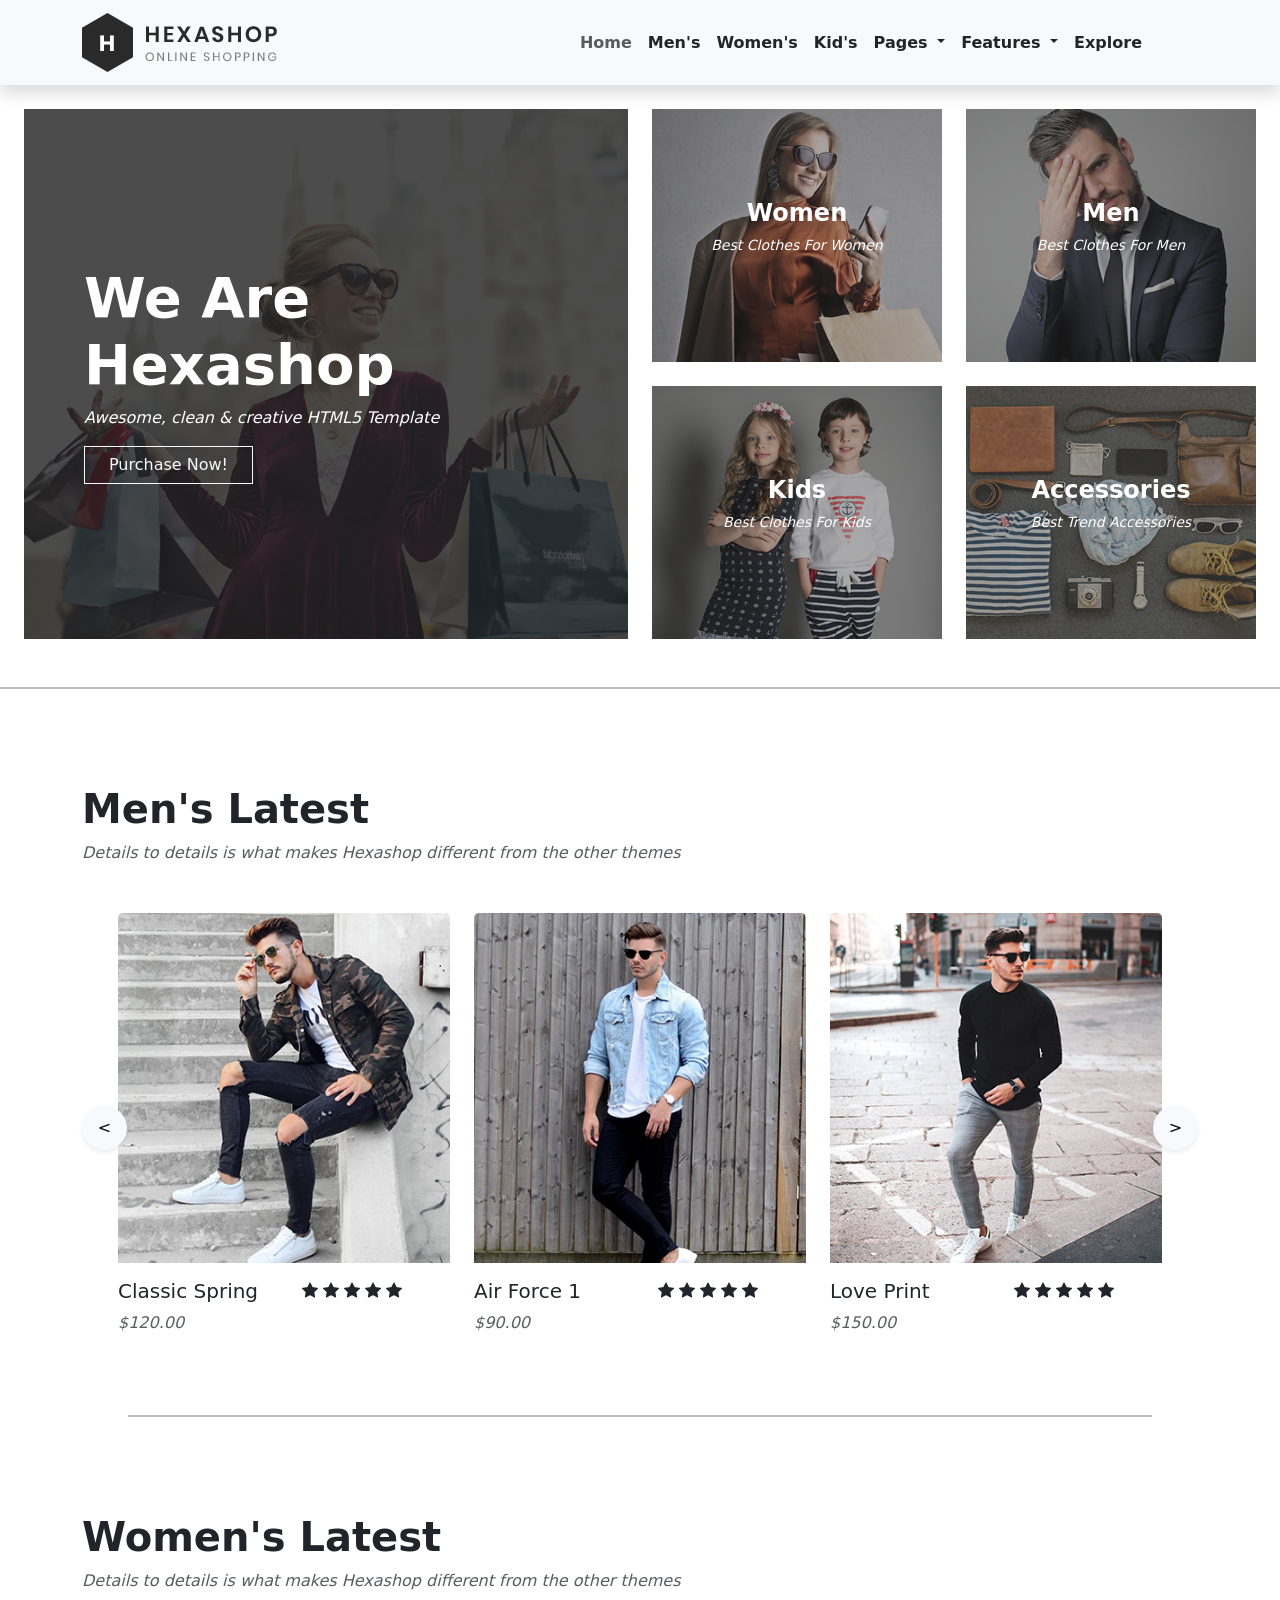
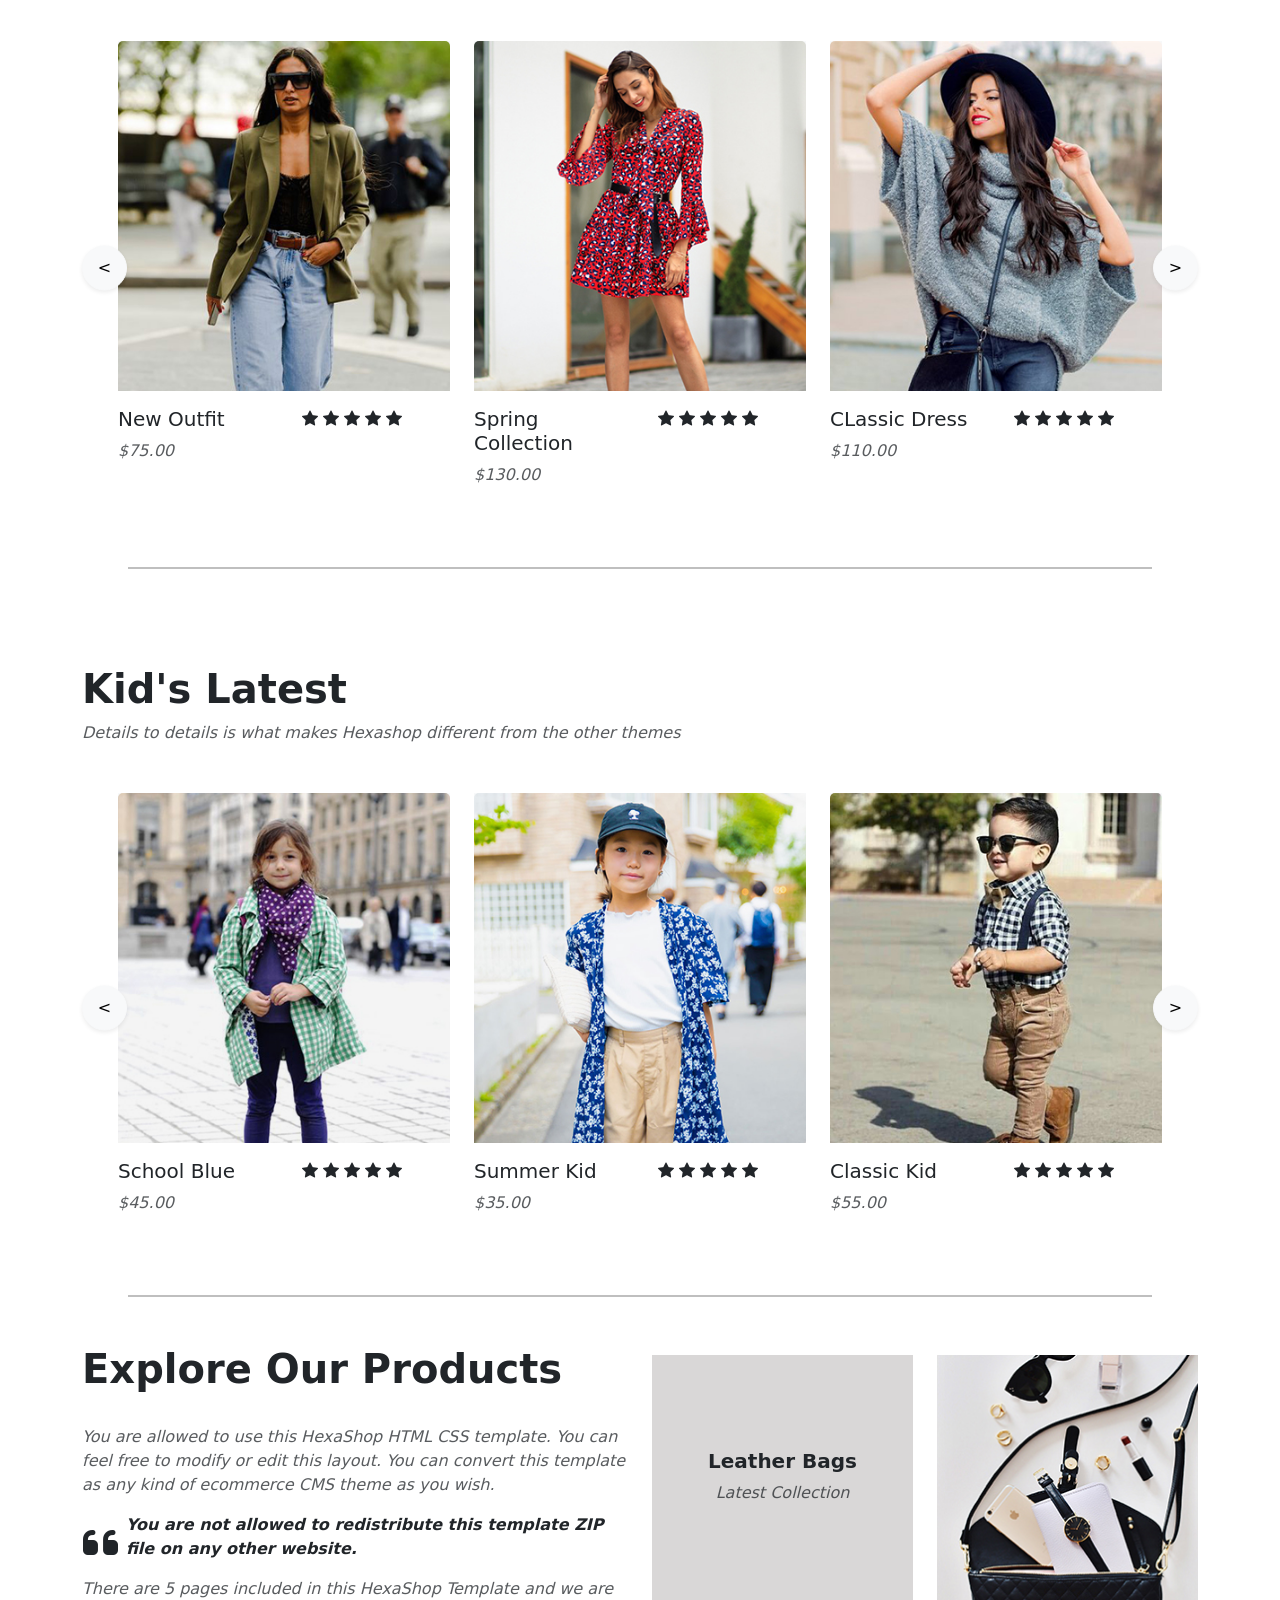
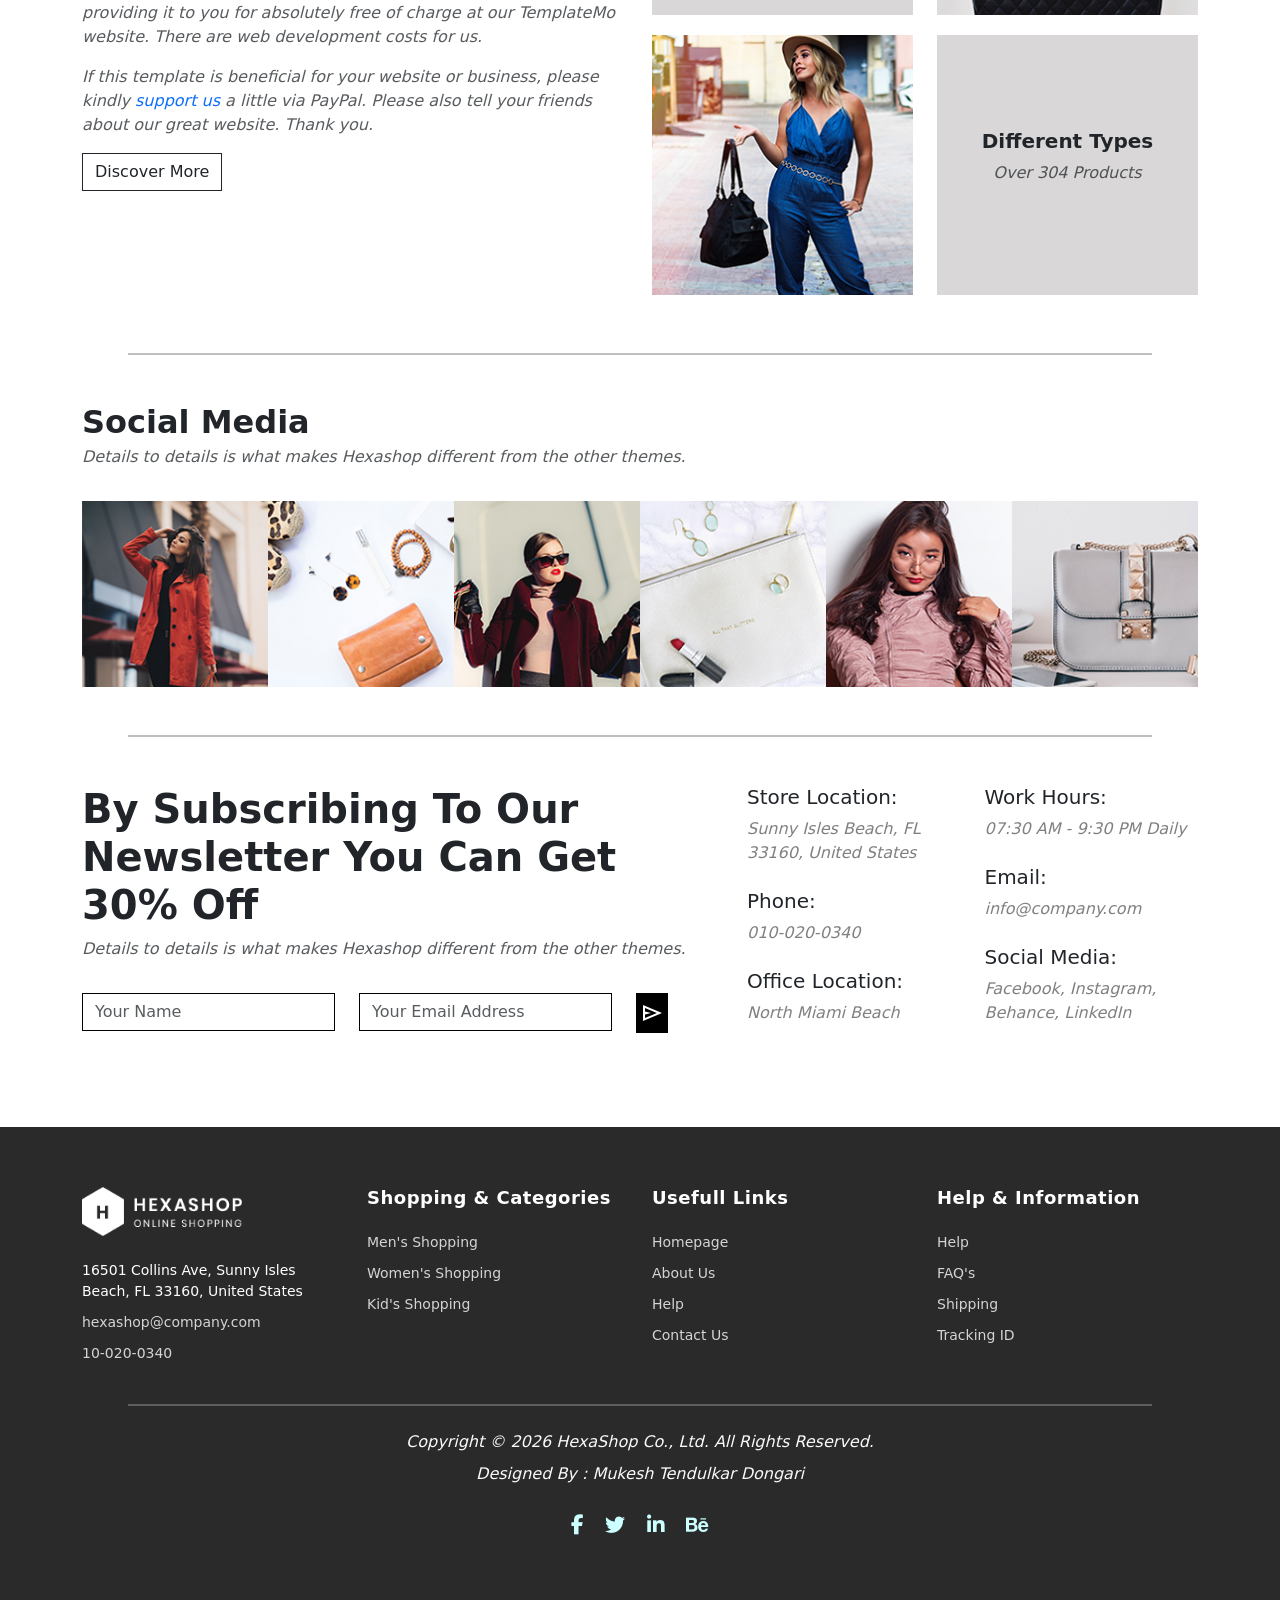
==== commit 62393865: "added nav bar button file path to navigate, added padding top for h1 tags of carousels" ====
--- a/index.html
+++ b/index.html
@@ -32,16 +32,16 @@
         
       <ul class="navbar-nav ms-auto me-5">
         <li class="nav-item">
-          <a class="nav-link text-muted fw-bold" aria-current="page" href="#">Home</a>
+          <a class="nav-link text-muted fw-bold" aria-current="page" href="index.html">Home</a>
         </li>
         <li class="nav-item ">
-          <a class="nav-link fw-bold text-dark" href="#">Men's</a>
+          <a class="nav-link fw-bold text-dark" href="#menc">Men's</a>
         </li>
         <li class="nav-item">
-          <a class="nav-link fw-bold text-dark" href="#">Women's</a>
+          <a class="nav-link fw-bold text-dark" href="#womenc">Women's</a>
         </li>
         <li class="nav-item">
-          <a class="nav-link fw-bold text-dark" href="#">Kid's</a>
+          <a class="nav-link fw-bold text-dark" href="#kidsc">Kid's</a>
         </li>
         
         <li class="nav-item dropdown">
@@ -83,7 +83,7 @@
                 <div class="banner-content text-white">
                     <h1 class="fw-bold display-4">We Are Hexashop</h1>
                     <p class="fst-italic">Awesome, clean & creative HTML5 Template</p>
-                    <button class="btn btn-outline-light rounded-0 px-4">Purchase Now!</button>
+                    <button onclick="window.location.href='products.html';" class="btn btn-outline-light rounded-0 px-4">Purchase Now!</button>
                 </div>
             </div>
         </div>
@@ -101,7 +101,7 @@
                             <div class="inner">
                                 <h5>Women</h5>
                                 <p>Lorem ipsum dolor sit amet, consectetur adipiscing elit.</p>
-                                <a href="#" class="btn-discover">Discover More</a>
+                                <a href="products.html" class="btn-discover">Discover More</a>
                             </div>
                         </div>
                     </div>
@@ -117,7 +117,7 @@
                             <div class="inner">
                                 <h5>Men</h5>
                                 <p>Lorem ipsum dolor sit amet, consectetur adipiscing elit.</p>
-                                <a href="#" class="btn-discover">Discover More</a>
+                                <a href="products.html" class="btn-discover">Discover More</a>
                             </div>
                         </div>
                     </div>
@@ -133,7 +133,7 @@
                             <div class="inner">
                                 <h5>Kids</h5>
                                 <p>Lorem ipsum dolor sit amet, consectetur adipiscing elit.</p>
-                                <a href="#" class="btn-discover">Discover More</a>
+                                <a href="products.html" class="btn-discover">Discover More</a>
                             </div>
                         </div>
                     </div>
@@ -149,7 +149,7 @@
                             <div class="inner">
                                 <h5>Accessories</h5>
                                 <p>Lorem ipsum dolor sit amet, consectetur adipiscing elit.</p>
-                                <a href="#" class="btn-discover">Discover More</a>
+                                <a href="products.html" class="btn-discover">Discover More</a>
                             </div>
                         </div>
                     </div>
@@ -161,13 +161,13 @@
     </div>
 </div>
 
-<hr style="width: 100%;">
+<hr  id="menc" style="width: 100%;">
 
 <!-- carousels  -->
 <!-- men carousel -->
-<section class="container my-5">
+<section class="container my-5 ">
     <div class="mb-4">
-        <h1 class="fw-bold">Men's Latest</h1>
+        <h1 class="fw-bold pt-5">Men's Latest</h1>
         <p class="text-muted fst-italic">Details to details is what makes Hexashop different from the other themes</p>
     </div>
     <div class="position-relative px-md-4">
@@ -323,12 +323,12 @@
     </div>
 </section>
 
-<hr>
+<hr  id="womenc">
 
 <!-- women carousel -->
-<section class="container my-5">
+<section class="container my-5" >
     <div class="mb-4">
-      <h1 class="fw-bold">Women's Latest</h1>
+      <h1 class="fw-bold pt-5">Women's Latest</h1>
       <p class="text-muted fst-italic">Details to details is what makes Hexashop different from the other themes</p>
     </div>
     <div class="position-relative px-md-4">
@@ -480,12 +480,12 @@
     </div>
 </section>
 
-<hr>
+<hr  id="kidsc">
 
 <!-- kids carousel -->
 <section class="container my-5">
     <div class="mb-4">
-      <h1 class="fw-bold">Kid's Latest</h1>
+      <h1 class="fw-bold pt-5">Kid's Latest</h1>
       <p class="text-muted fst-italic">Details to details is what makes Hexashop different from the other themes</p>
     </div>
     <div class="position-relative px-md-4">
@@ -666,7 +666,7 @@
         <p class="text-muted">
         If this template is beneficial for your website or business, please kindly <span><a href="https://github.com/mukeshtendulkardongari" target="_blank" class="text-decoration-none text-primary ">support us</a></span> a little via PayPal. Please also tell your friends about our great website. Thank you.
         </p>
-        <button type="button" class="btn btn-outline-dark discover-btn">Discover More</button>
+        <button onclick="window.location.href='about.html';" type="button" class="btn btn-outline-dark discover-btn">Discover More</button>
     </div>
     <!-- right col -->
     <!-- 4 boxes -->
--- a/css/style.css
+++ b/css/style.css
@@ -397,8 +397,9 @@
 /* about page banner is same for contact page */
 
 .about-banner{
-    background-image: url(../assets/images/about-us-page-heading.jpg);
-    background-size: cover;
+    background-image: url("../assets/images/about-us-page-heading.jpg");
+    /* background-size: cover; */
+    background-position: center;
     margin: 50px 0 50px;
 }
 .about-banner h1{
@@ -407,13 +408,27 @@
 }
 .about-banner-inner{
     text-align: center;
-    padding: 70px 0 70px;
-
+    padding: 80px 0 80px;
+
+}
+.about-left img{
+    width: 100%; 
+}
+
+/* Ensure all images have the same height without stretching */
+.card img {
+  width: 100%;
+}
+
+/* Adjust the card body to not take up extra space */
+.card-body {
+  flex: none; 
+  padding-bottom: 2rem;
 }
 
 /* products page  banner is same for single product page */ 
 .product-banner{
-    background-image: url(../assets/images/products-page-heading.jpg);
+    background-image: url("../assets/images/products-page-heading.jpg");
     background-size: cover;
     margin: 50px 0 50px;
 }
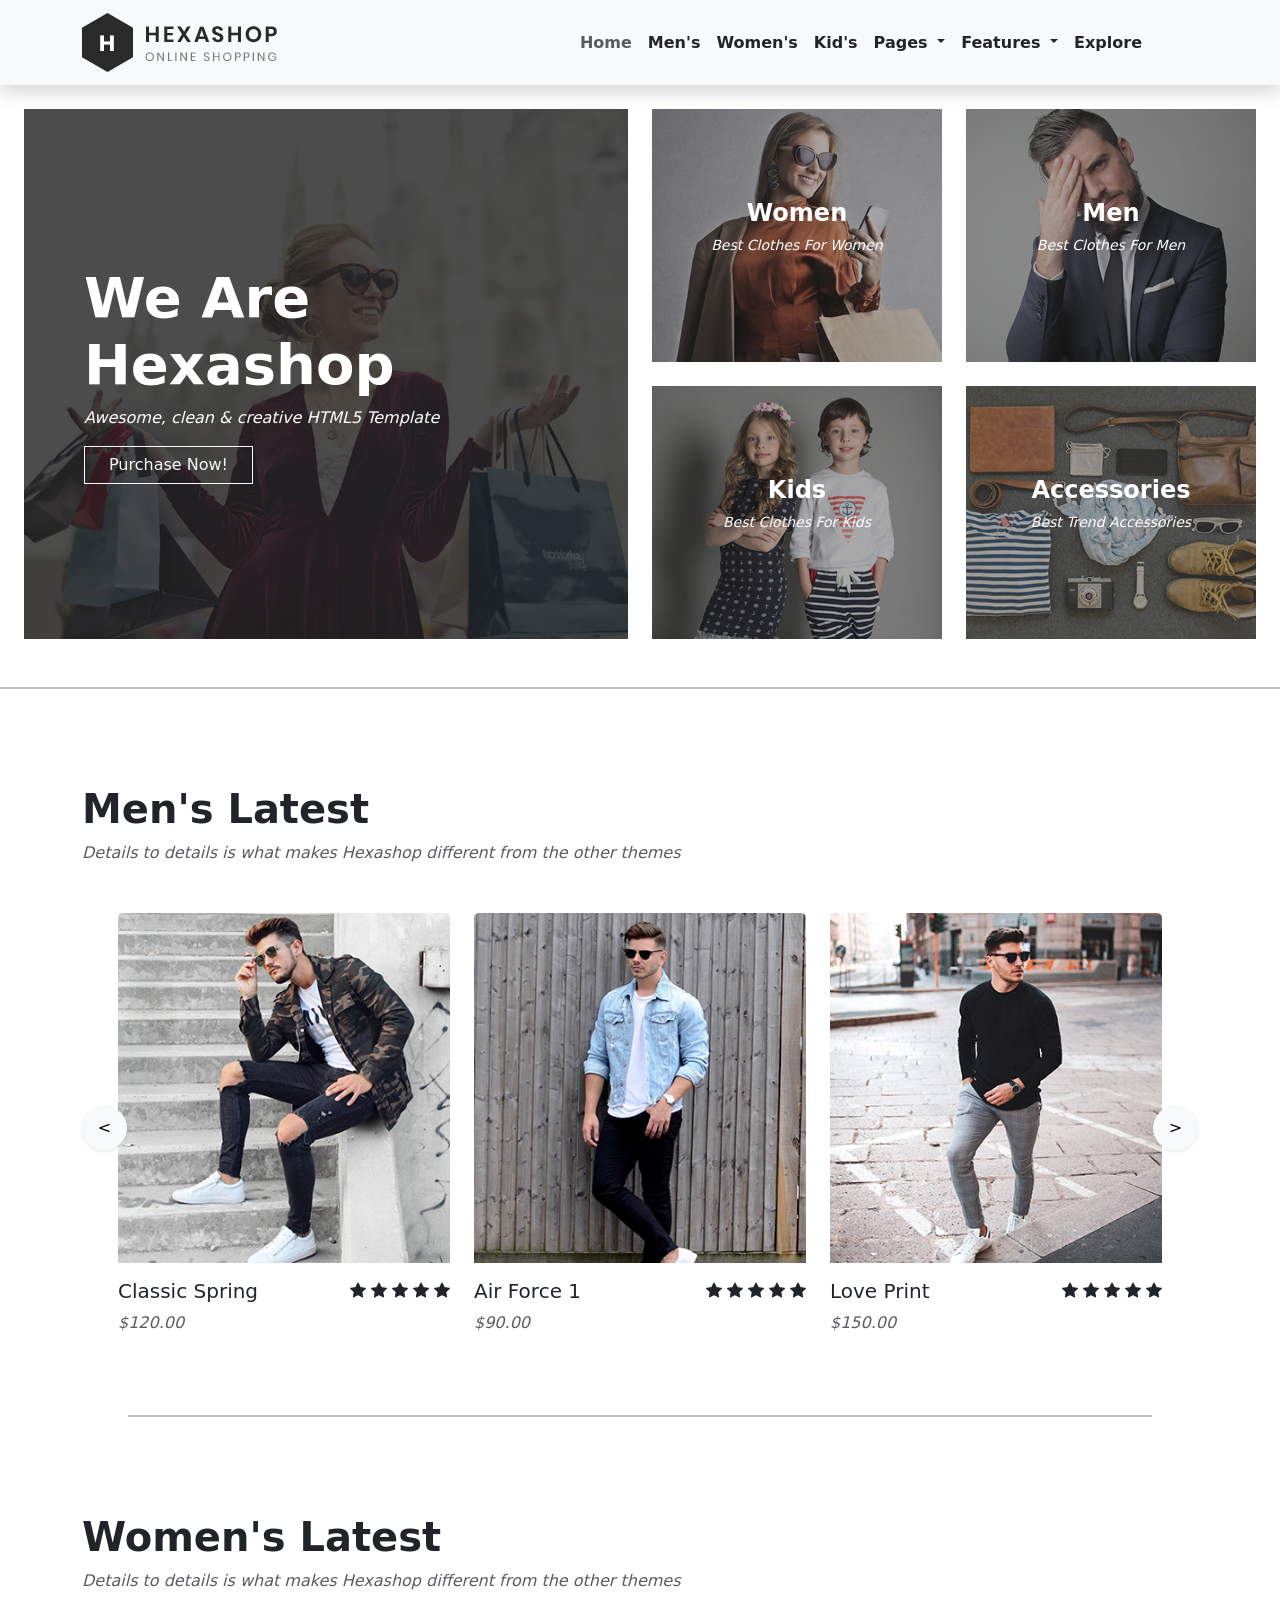
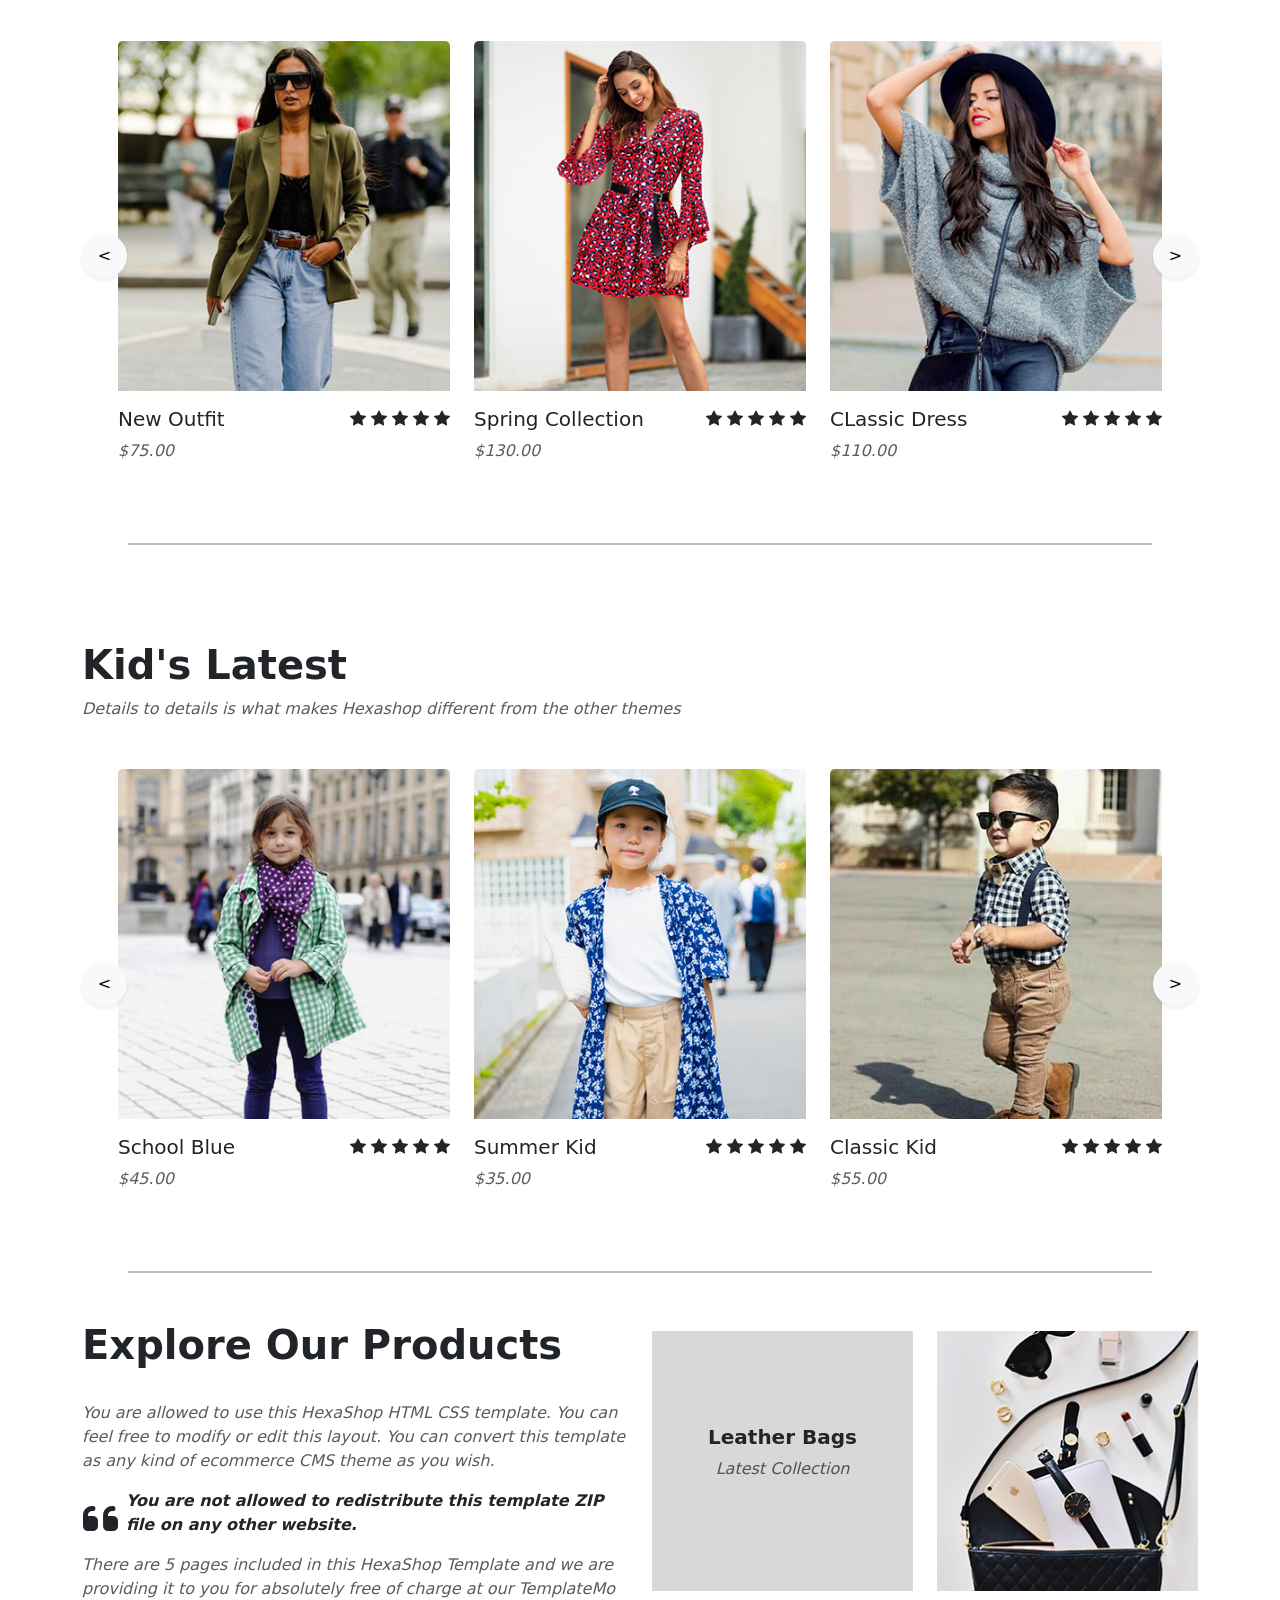
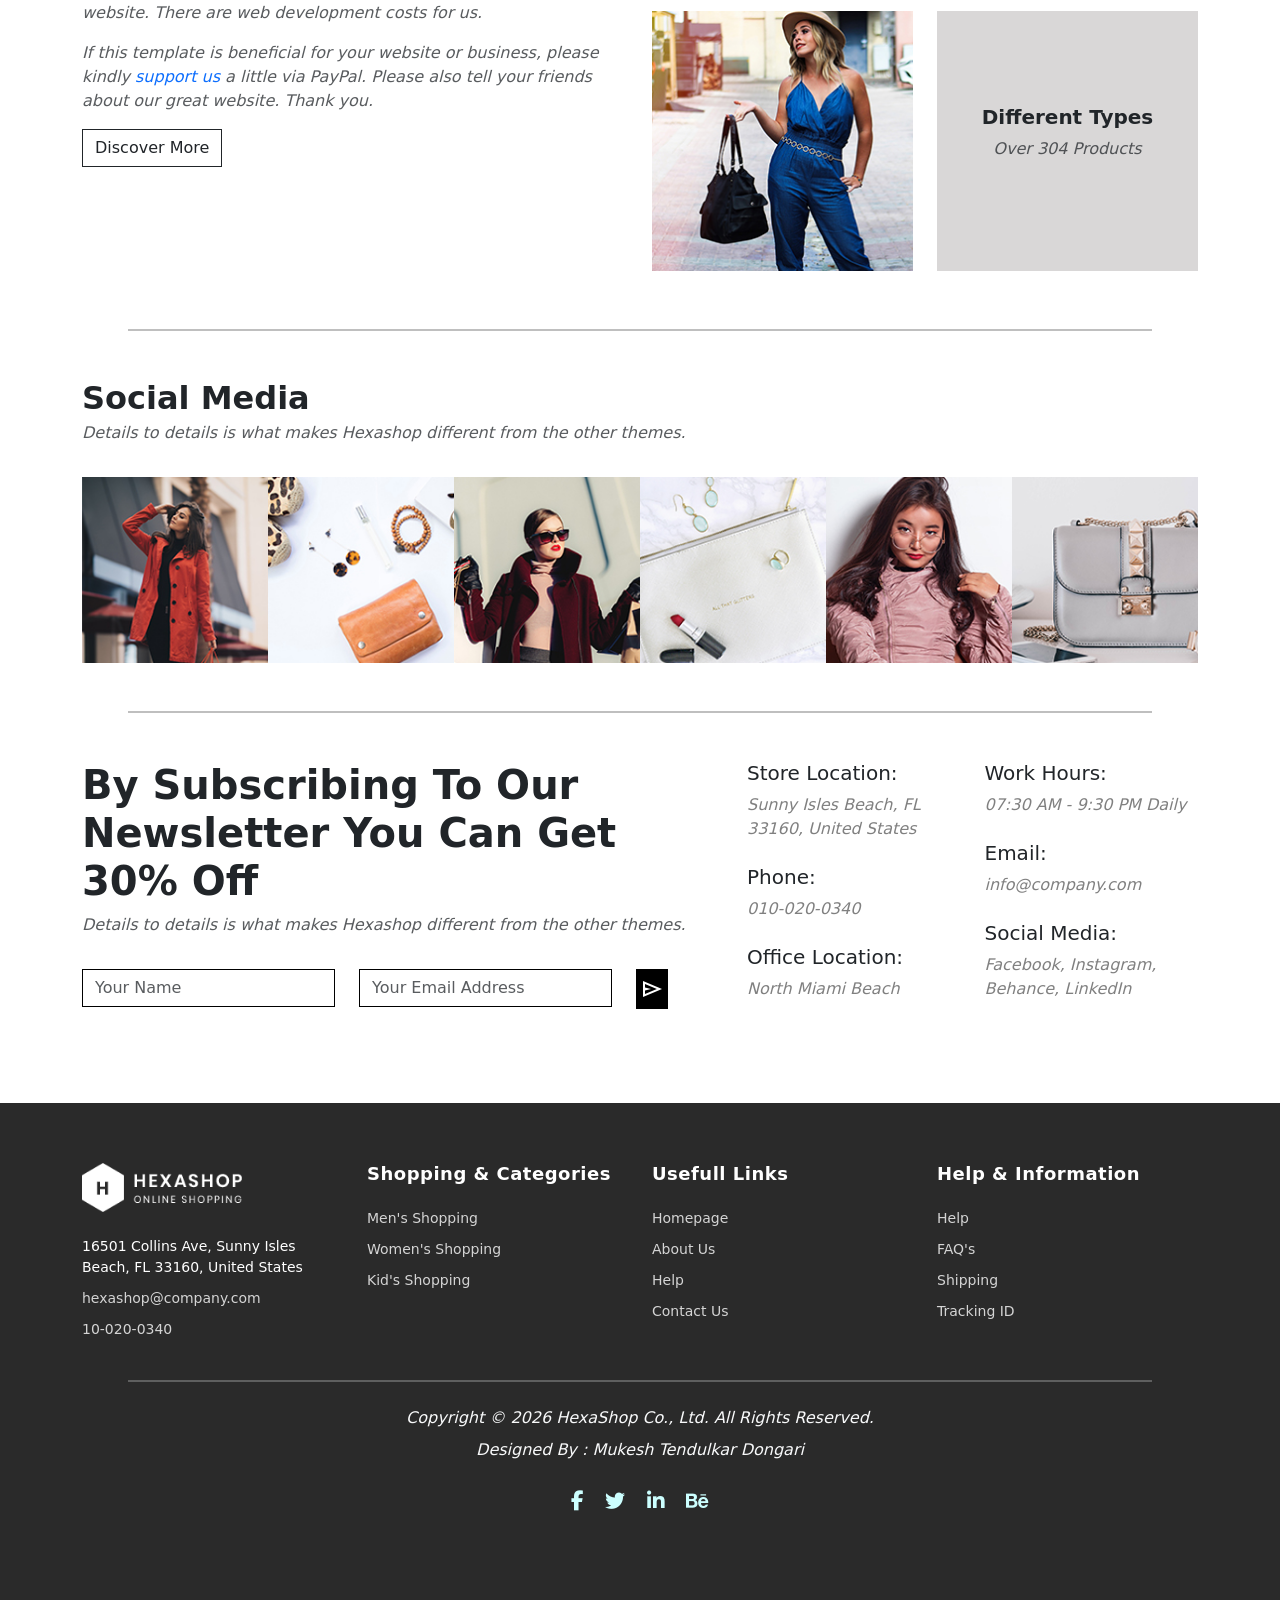
==== commit 40036501: "chnaged stars padding and col (col-auto pt-3)" ====
--- a/index.html
+++ b/index.html
@@ -189,7 +189,7 @@
                   <p class="text-muted">$120.00</p>
                 </div>
               </div>
-                  <div class="col pt-3 pe-0 product-star"><i class="bi bi-star-fill"></i>
+                  <div class="col-auto pt-3 product-star"><i class="bi bi-star-fill"></i>
                   <i class="bi bi-star-fill"></i>
                 <i class="bi bi-star-fill"></i>
               <i class="bi bi-star-fill"></i>
@@ -213,7 +213,7 @@
                   <p class="text-muted">$90.00</p>
                 </div>
               </div>
-              <div class="col pt-3 pe-0 product-star"><i class="bi bi-star-fill"></i>
+              <div class="col-auto pt-3 product-star"><i class="bi bi-star-fill"></i>
                   <i class="bi bi-star-fill"></i>
                 <i class="bi bi-star-fill"></i>
               <i class="bi bi-star-fill"></i>
@@ -236,7 +236,7 @@
                   <p class="text-muted">$150.00</p>
                 </div>
               </div>
-              <div class="col pt-3 pe-0 product-star"><i class="bi bi-star-fill"></i>
+              <div class="col-auto pt-3 product-star"><i class="bi bi-star-fill"></i>
                   <i class="bi bi-star-fill"></i>
                 <i class="bi bi-star-fill"></i>
               <i class="bi bi-star-fill"></i>
@@ -262,7 +262,7 @@
                   <p class="text-muted">$120.00</p>
                 </div>
               </div>
-                  <div class="col pt-3 pe-0 product-star"><i class="bi bi-star-fill"></i>
+                  <div class="col-auto pt-3 product-star"><i class="bi bi-star-fill"></i>
                   <i class="bi bi-star-fill"></i>
                 <i class="bi bi-star-fill"></i>
               <i class="bi bi-star-fill"></i>
@@ -286,7 +286,7 @@
                   <p class="text-muted">$90.00</p>
                 </div>
               </div>
-              <div class="col pt-3 pe-0 product-star"><i class="bi bi-star-fill"></i>
+              <div class="col-auto pt-3 product-star"><i class="bi bi-star-fill"></i>
                   <i class="bi bi-star-fill"></i>
                 <i class="bi bi-star-fill"></i>
               <i class="bi bi-star-fill"></i>
@@ -309,7 +309,7 @@
                   <p class="text-muted">$150.00</p>
                 </div>
               </div>
-              <div class="col pt-3 pe-0 product-star"><i class="bi bi-star-fill"></i>
+              <div class="col-auto pt-3 product-star"><i class="bi bi-star-fill"></i>
                   <i class="bi bi-star-fill"></i>
                 <i class="bi bi-star-fill"></i>
               <i class="bi bi-star-fill"></i>
@@ -348,7 +348,7 @@
                   <p class="text-muted">$75.00</p>
                 </div>
               </div>
-              <div class="col pt-3 pe-0 product-star"><i class="bi bi-star-fill"></i>
+              <div class="col-auto pt-3 product-star"><i class="bi bi-star-fill"></i>
                   <i class="bi bi-star-fill"></i>
                 <i class="bi bi-star-fill"></i>
               <i class="bi bi-star-fill"></i>
@@ -372,7 +372,7 @@
                   <p class="text-muted">$130.00</p>
                 </div>
               </div>
-              <div class="col pt-3 pe-0 product-star"><i class="bi bi-star-fill"></i>
+              <div class="col-auto pt-3 product-star"><i class="bi bi-star-fill"></i>
                   <i class="bi bi-star-fill"></i>
                 <i class="bi bi-star-fill"></i>
               <i class="bi bi-star-fill"></i>
@@ -396,7 +396,7 @@
                   <p class="text-muted">$110.00</p>
                 </div>
               </div>
-              <div class="col pt-3 pe-0 product-star"><i class="bi bi-star-fill"></i>
+              <div class="col-auto pt-3 product-star"><i class="bi bi-star-fill"></i>
                   <i class="bi bi-star-fill"></i>
                 <i class="bi bi-star-fill"></i>
               <i class="bi bi-star-fill"></i>
@@ -419,7 +419,7 @@
                   <p class="text-muted">$75.00</p>
                 </div>
               </div>
-              <div class="col pt-3 pe-0 product-star"><i class="bi bi-star-fill"></i>
+              <div class="col-auto pt-3 product-star"><i class="bi bi-star-fill"></i>
                   <i class="bi bi-star-fill"></i>
                 <i class="bi bi-star-fill"></i>
               <i class="bi bi-star-fill"></i>
@@ -443,7 +443,7 @@
                   <p class="text-muted">$130.00</p>
                 </div>
               </div>
-              <div class="col pt-3 pe-0 product-star"><i class="bi bi-star-fill"></i>
+              <div class="col-auto pt-3 product-star"><i class="bi bi-star-fill"></i>
                   <i class="bi bi-star-fill"></i>
                 <i class="bi bi-star-fill"></i>
               <i class="bi bi-star-fill"></i>
@@ -467,7 +467,7 @@
                   <p class="text-muted">$110.00</p>
                 </div>
               </div>
-              <div class="col pt-3 pe-0 product-star"><i class="bi bi-star-fill"></i>
+              <div class="col-auto pt-3 product-star"><i class="bi bi-star-fill"></i>
                   <i class="bi bi-star-fill"></i>
                 <i class="bi bi-star-fill"></i>
               <i class="bi bi-star-fill"></i>
@@ -507,7 +507,7 @@
                   <p class="text-muted">$45.00</p>
                 </div>
               </div>
-                  <div class="col pt-3 pe-0 product-star"><i class="bi bi-star-fill"></i>
+                  <div class="col-auto pt-3 product-star"><i class="bi bi-star-fill"></i>
                   <i class="bi bi-star-fill"></i>
                 <i class="bi bi-star-fill"></i>
               <i class="bi bi-star-fill"></i>
@@ -531,7 +531,7 @@
                   <p class="text-muted">$35.00</p>
                 </div>
               </div>
-                  <div class="col pt-3 pe-0 product-star"><i class="bi bi-star-fill"></i>
+                  <div class="col-auto pt-3 product-star"><i class="bi bi-star-fill"></i>
                   <i class="bi bi-star-fill"></i>
                 <i class="bi bi-star-fill"></i>
               <i class="bi bi-star-fill"></i>
@@ -555,7 +555,7 @@
                   <p class="text-muted">$55.00</p>
                 </div>
               </div>
-                  <div class="col pt-3 pe-0 product-star"><i class="bi bi-star-fill"></i>
+                  <div class="col-auto pt-3 product-star"><i class="bi bi-star-fill"></i>
                   <i class="bi bi-star-fill"></i>
                 <i class="bi bi-star-fill"></i>
               <i class="bi bi-star-fill"></i>
@@ -580,7 +580,7 @@
                   <p class="text-muted">$45.00</p>
                 </div>
               </div>
-                  <div class="col pt-3 pe-0 product-star"><i class="bi bi-star-fill"></i>
+                  <div class="col-auto pt-3 product-star"><i class="bi bi-star-fill"></i>
                   <i class="bi bi-star-fill"></i>
                 <i class="bi bi-star-fill"></i>
               <i class="bi bi-star-fill"></i>
@@ -604,7 +604,7 @@
                   <p class="text-muted">$35.00</p>
                 </div>
               </div>
-                  <div class="col pt-3 pe-0 product-star"><i class="bi bi-star-fill"></i>
+                  <div class="col-auto pt-3 product-star"><i class="bi bi-star-fill"></i>
                   <i class="bi bi-star-fill"></i>
                 <i class="bi bi-star-fill"></i>
               <i class="bi bi-star-fill"></i>
@@ -628,7 +628,7 @@
                   <p class="text-muted">$55.00</p>
                 </div>
               </div>
-                  <div class="col pt-3 pe-0 product-star"><i class="bi bi-star-fill"></i>
+                  <div class="col-auto pt-3 product-star"><i class="bi bi-star-fill"></i>
                   <i class="bi bi-star-fill"></i>
                 <i class="bi bi-star-fill"></i>
               <i class="bi bi-star-fill"></i>
